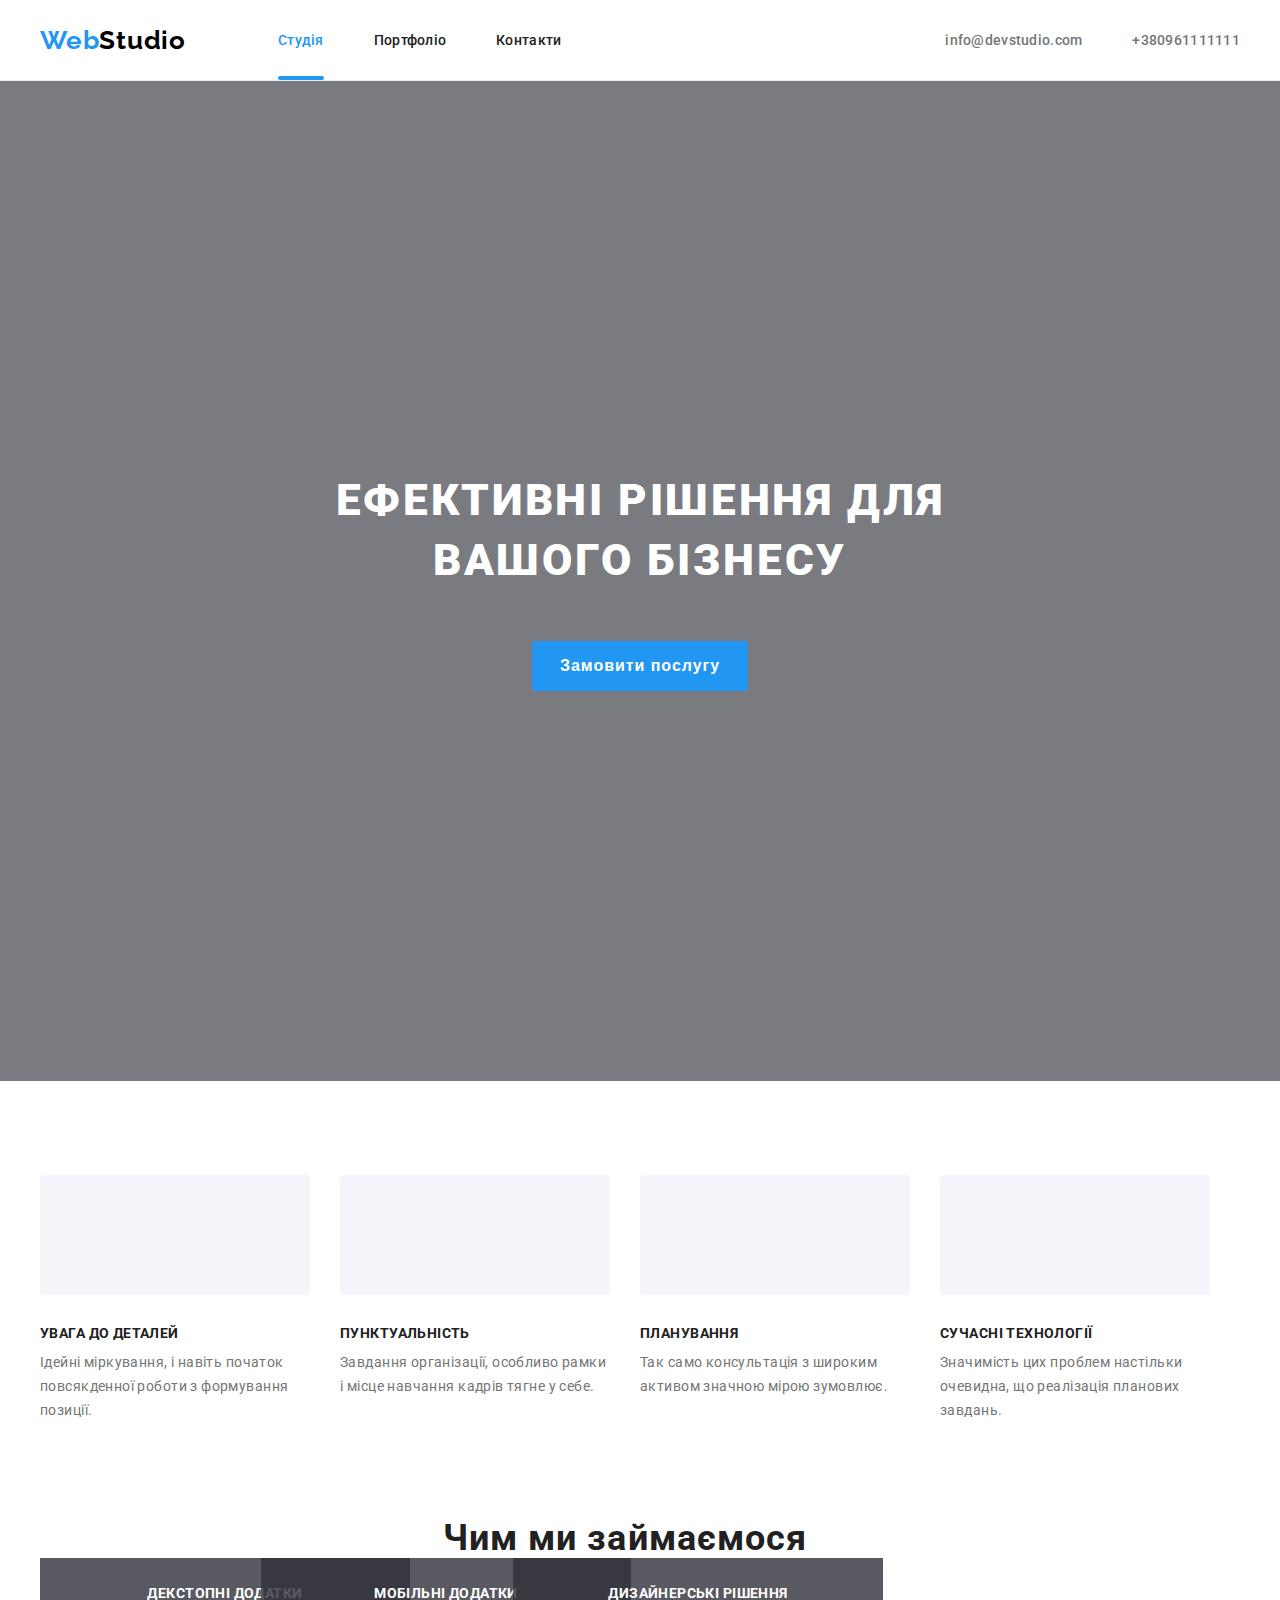
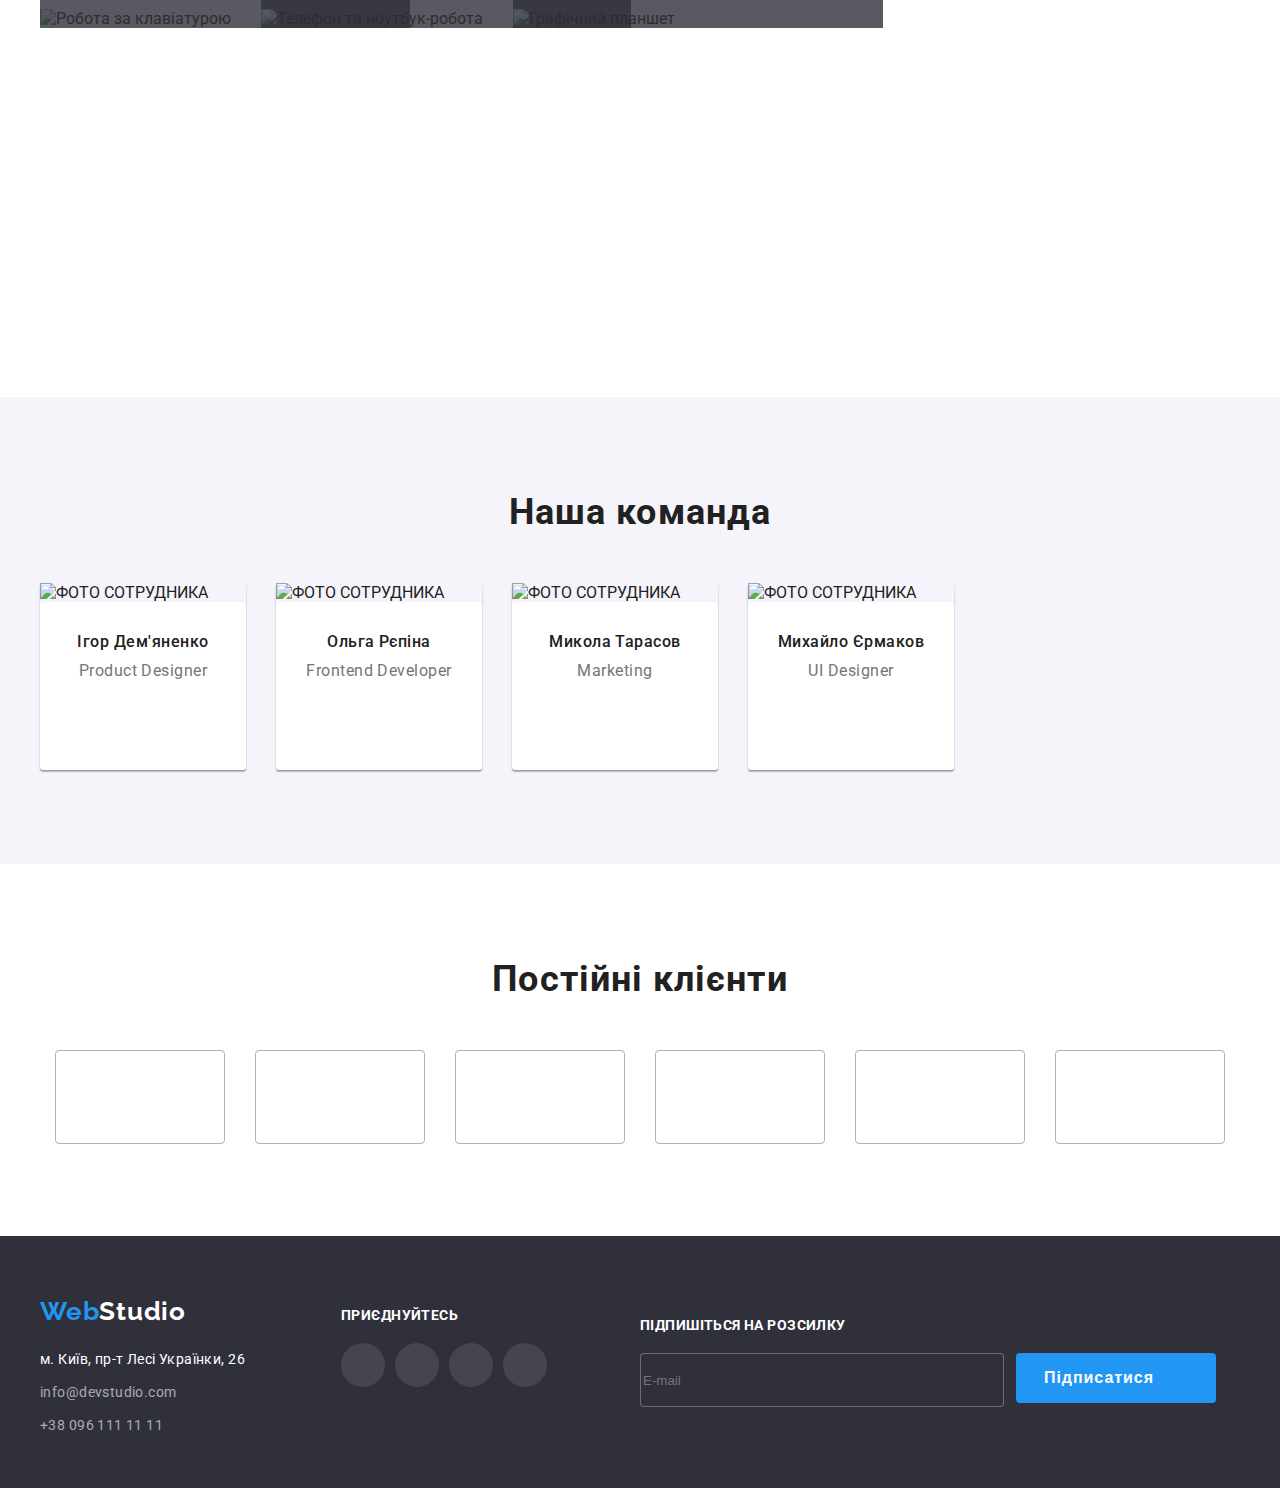
==== index.html @ f46a8be0 "ADAPTATION!" ====
<!DOCTYPE html>
<html lang="UK">
<head>
    <meta charset="UTF-8">
    <meta http-equiv="X-UA-Compatible" content="IE=edge">
    <meta name="viewport" content="width=device-width, initial-scale=1.0">
    <title>Webstudio</title>
    <link rel="stylesheet" href="./css/styles.css">
    <link rel="preconnect" href="https://fonts.googleapis.com">
    <link rel="preconnect" href="https://fonts.gstatic.com" crossorigin>
    <link href="https://fonts.googleapis.com/css2?family=Raleway:wght@700&family=Roboto:wght@400;500;700;900&display=swap" rel="stylesheet">
<link rel="preconnect" href="https://fonts.gstatic.com" crossorigin>
<link href="https://fonts.googleapis.com/css2?family=Raleway:wght@700&display=swap" rel="stylesheet">
<link rel="stylesheet" href="https://cdnjs.cloudflare.com/ajax/libs/modern-normalize/1.1.0/modern-normalize.min.css" integrity="sha512-wpPYUAdjBVSE4KJnH1VR1HeZfpl1ub8YT/NKx4PuQ5NmX2tKuGu6U/JRp5y+Y8XG2tV+wKQpNHVUX03MfMFn9Q==" crossorigin="anonymous" referrerpolicy="no-referrer" />
</head>
<body>
    <header class="header">
        <div class="container header-cont-center">
        <a href="" class="logo-webstudio"><span>Web</span>Studio</a>
        <nav class="nav">
        <ul class="navig">
            <li><a class="head-li links-hf current" href="./index.html">Студія</a></li>
            <li><a class="head-li links-hf" href="./portfolio.html">Портфоліо</a></li>
            <li><a class="head-li links-hf" href="#contacts">Контакти</a></li>
        </ul>
    </nav>
    <ul class="links">
<li class="link-child-mail"><a class="mail links-hf" href="mailto:info@devstudio.com"><svg class="svg-img-header-1" width="16" height="12">
    <use href="./images/icons.svg#icon-envelope-hover-1"></use>
</svg>
info@devstudio.com</a></li>
<li class="link-child-tel"><a class="tel links-hf" href="tel:+380961111111"> 
    <svg width="10" height="16" class="svg-img-header" >
        <use href="./images/icons.svg#icon-smartphone-1"></use>
    </svg>

    +380961111111</a></li>
</ul>
</div>
    </header>
<section class="main-button">
    <div data-modal class="backdrop is-hidden">
        <form action="#" class="modal-form">
          <button data-modal-close type="button" class="close-btn-icon">
                <svg class="cross-btn" class="person-icon" width="18px" height="18px"> 
                    <use href="./images/icons.svg#icon-close-black"></use>
                </svg>  
            </button>
            <h3>Залиште свої дані, ми вам передзвонимо</h3>
            <p>Ім'я</p>
            <div class="cont-form-label">
            <label for="people-name">
                <input class="label-input" name="people-name" type="text">
                <svg width="18px" height="18px" class="icon-form">
                    <use href="./images/icons.svg#icon-person-black-18dp"></use>
                </svg>
                </label></div>
            <p>Телефон</p>
            <div class="cont-form-label">
            <label for="number">
                <input class="label-input" maxlength="13" name="number" type="tel">
                <svg class="icon-form" width="18px" height="18px">
                <use href="./images/icons.svg#icon-phone-black-18dp"></use>
            </svg>

        </label>
    </div>
            <p>Пошта</p>
            <div class="cont-form-label">
            <label for="gmail">
                <input class="label-input" name="gmail" type="email">
            <svg width="18px" height="18px" class="icon-form">
                <use href="./images/icons.svg#icon-email-black-18dp"></use>
            </svg>
            </label>
        </div>
            <p>Коментар</p>
            <textarea name="comment" id="comments" cols="30"
            class="comments-area" placeholder="Введіть текст" rows="10"></textarea>
            <div class="accept-list">
                <input class="yes-value hidden-type" type="checkbox" name="accept" id="yes-acc" value="yeas" required>
                <label class="label-custom" for="yes-acc"><svg width="11px" height="8px" class="galka">
                    <use href="./images/icons.svg#icon-Vector-galka"></use>
                </svg></label>
                <p>Погоджуюся з розсилкою та приймаю <a class="link-accept" href="#">Умови договору</a></p>
            </div>
            <button class="form-button-accept" type="submit">Відправити</button>
        </form>
    </div> 
    <div class="container main-cont-button">
<h1>Ефективні рішення для<br>вашого бізнесу</h1>
<button type="button" data-modal-open>Замовити послугу</button>
</div>
</section>
<section class="cont-about">
    <div class="container">
        <ul class="soft">
   <li class="about-soft-li">
    <div class="back-for-svg">
    <svg width="70" height="70">
        <use href="./images/icons.svg#icon-antenna-1-1"></use>
    </svg>
</div>
    <h3>Увага до деталей</h3>
        <p>Ідейні міркування, і навіть початок повсякденної роботи з формування позиції.</p></li>
    <li class="about-soft-li">
        <div class="back-for-svg">
            <svg width="70" height="70">
                <use href="./images/icons.svg#icon-clock-1-1"></use>
            </svg>
        </div><h3>Пунктуальність</h3>
        <p>Завдання організації, особливо рамки і місце навчання кадрів тягне у себе.</p></li>
        <li class="about-soft-li">
            <div class="back-for-svg">
                <svg width="70" height="70">
                    <use href="./images/icons.svg#icon-diagram-1-1"></use>
                </svg>
            </div><h3>Планування</h3>
        <p>Так само консультація з широким активом значною мірою зумовлює.</p></li>
        <li class="about-soft-li">
            <div class="back-for-svg">
                <svg width="70" height="70">
                    <use href="./images/icons.svg#icon-astronaut-1-1"></use>
                </svg>
            </div><h3>Сучасні технології</h3>
        <p>Значимість цих проблем настільки очевидна, що реалізація планових завдань.</p></li>
    </ul>
</div>
</section>
<section class="non-top-padding">
    <div class="container">
<div class="we-doing">
    <h2>Чим ми займаємося</h2>
    <ul class="imgtechno">
       <li class="techno-li"><img class="box-img"src="./images/box1.jpg" alt="Робота за клавіатурою"><div class="footer-img-line"><p>Декстопні додатки</p></div></li> 
       <li class="techno-li"><img class="box-img"src="./images/box2.jpg" alt="Телефон та ноутбук-робота"><div class="footer-img-line"><p>Мобільні додатки</p></div></li> 
       <li class="techno-li"><img class="box-img"src="./images/box3.jpg" alt="Графічний планшет"><div class="footer-img-line"><p>Дизайнерські рішення</p></div></li>
    </ul>
    </div>
</div>
</section>

<section class="comand">
    <div class="container">
    <h2 class="all-team">Наша команда</h2>
    <ul class="photo-comand">
       <li class="comand-li"><img class="cardt"src="./images/teamcard1.jpg" alt="ФОТО СОТРУДНИКА">
    <div class="harakter"><h3>Ігор Дем'яненко</h3>
    <p>Product Designer</p>
    <ul class="links-on-social">
        <li class="contacts-soc-item"><a href="" class="barbers-soc-link">
            <svg class="icon-svg-social" width="20" height="20">
                <use href="./images/icons.svg#icon-instagram-2-1"></use>
            </svg>
        </a></li>
        <li class="contacts-soc-item"><a href="" class="barbers-soc-link">
            <svg class="icon-svg-social" width="20" height="20"> 
                <use href="./images/icons.svg#icon-twitter-1-1"></use>
            </svg>
        </a></li>
        <li class="contacts-soc-item"><a class="barbers-soc-link" href="">
            <svg class="icon-svg-social" width="20" height="20">
                <use href="./images/icons.svg#icon-facebook-1-1"></use>
            </svg>
        </a></li>
        <li class="contacts-soc-item"><a href="" class="barbers-soc-link">
            <svg class="icon-svg-social" width="20" height="20">
                <use href="./images/icons.svg#icon-linkedin-1-1"></use>
            </svg>
        </a></li>
    
    </ul></div>

    </li> 
       <li class="comand-li"><img class="cardt"src="./images/teamcard2.jpg" alt="ФОТО СОТРУДНИКА">
        <div class="harakter"><h3>Ольга Рєпіна</h3>
<p>Frontend Developer</p>
<ul class="links-on-social">
    <li class="contacts-soc-item"><a href="" class="barbers-soc-link">
        <svg class="icon-svg-social" width="20" height="20">
            <use href="./images/icons.svg#icon-instagram-2-1"></use>
        </svg>
    </a></li>
    <li class="contacts-soc-item"><a href="" class="barbers-soc-link">
        <svg class="icon-svg-social" width="20" height="20"> 
            <use href="./images/icons.svg#icon-twitter-1-1"></use>
        </svg>
    </a></li>
    <li class="contacts-soc-item"><a class="barbers-soc-link" href="">
        <svg class="icon-svg-social" width="20" height="20">
            <use href="./images/icons.svg#icon-facebook-1-1"></use>
        </svg>
    </a></li>
    <li class="contacts-soc-item"><a href="" class="barbers-soc-link">
        <svg class="icon-svg-social" width="20" height="20">
            <use href="./images/icons.svg#icon-linkedin-1-1"></use>
        </svg>
    </a></li>

</ul></div>
</li>
       <li class="comand-li"><img class="cardt"src="./images/teamcard3.jpg" alt="ФОТО СОТРУДНИКА">
        <div class="harakter"><h3>Микола Тарасов</h3>
<p>Marketing</p>
<ul class="links-on-social">
    <li class="contacts-soc-item"><a href="" class="barbers-soc-link">
        <svg class="icon-svg-social" width="20" height="20">
            <use href="./images/icons.svg#icon-instagram-2-1"></use>
        </svg>
    </a></li>
    <li class="contacts-soc-item"><a href="" class="barbers-soc-link">
        <svg class="icon-svg-social" width="20" height="20"> 
            <use href="./images/icons.svg#icon-twitter-1-1"></use>
        </svg>
    </a></li>
    <li class="contacts-soc-item"><a class="barbers-soc-link" href="">
        <svg class="icon-svg-social" width="20" height="20">
            <use href="./images/icons.svg#icon-facebook-1-1"></use>
        </svg>
    </a></li>
    <li class="contacts-soc-item"><a href="" class="barbers-soc-link">
        <svg class="icon-svg-social" width="20" height="20">
            <use href="./images/icons.svg#icon-linkedin-1-1"></use>
        </svg>
    </a></li>

</ul></div>
</li> 
       <li class="comand-li"><img class="cardt"src="./images/teamcard4.jpg" alt="ФОТО СОТРУДНИКА">
        <div class="harakter"><h3>Михайло Єрмаков</h3>
<p>UI Designer</p>
<ul class="links-on-social">
    <li class="contacts-soc-item"><a href="" class="barbers-soc-link">
        <svg class="icon-svg-social" width="20" height="20">
            <use href="./images/icons.svg#icon-instagram-2-1"></use>
        </svg>
    </a></li>
    <li class="contacts-soc-item"><a href="" class="barbers-soc-link">
        <svg class="icon-svg-social" width="20" height="20"> 
            <use href="./images/icons.svg#icon-twitter-1-1"></use>
        </svg>
    </a></li>
    <li class="contacts-soc-item"><a class="barbers-soc-link" href="">
        <svg class="icon-svg-social" width="20" height="20">
            <use href="./images/icons.svg#icon-facebook-1-1"></use>
        </svg>
    </a></li>
    <li class="contacts-soc-item"><a href="" class="barbers-soc-link">
        <svg class="icon-svg-social" width="20" height="20">
            <use href="./images/icons.svg#icon-linkedin-1-1"></use>
        </svg>
    </a></li>

</ul></div>
</li>
    </ul>
</div>
</section>
<section class="regular-customers">
<div class="container regular-cont-costumers">
    <h2>Постійні клієнти</h2>
<ul class="list-svg-costumers">
<li class="li-svg-costumers">
    <a href="" class="link-svg-regular-costumers">
    <svg class="svg-regular-costumers" width="106" height="60">
    <use href="./images/icons.svg#icon-Logo-7-1"></use>
</svg>
</a>
</li>
<li class="li-svg-costumers"><a href="" class="link-svg-regular-costumers">
    <svg class="svg-regular-costumers" width="106" height="60">
    <use href="./images/icons.svg#icon-Logo-8-1"></use>
</svg></a>
</li>
<li class="li-svg-costumers"><a href="" class="link-svg-regular-costumers">
    <svg class="svg-regular-costumers" width="106" height="60">
    <use href="./images/icons.svg#icon-Logo-9-1"></use>
</svg></a>
</li>
<li class="li-svg-costumers"><a href="" class="link-svg-regular-costumers">
    <svg class="svg-regular-costumers" width="106" height="60">
    <use href="./images/icons.svg#icon-Logo-10-1"></use>
</svg></a>
</li>
<li class="li-svg-costumers"><a href="" class="link-svg-regular-costumers">
    <svg class="svg-regular-costumers" width="106" height="60">
    <use href="./images/icons.svg#icon-Logo-11-1"></use>
</svg></a>
</li>
<li class="li-svg-costumers"><a href="" class="link-svg-regular-costumers">
    <svg class="svg-regular-costumers" width="106" height="60">
    <use href="./images/icons.svg#icon-Logo-12-1"></use>
</svg></a>
</li>
</ul>
</div>
</section>
<footer class="footer" id="contacts">
    <div class="container wrap-footer">
        <div class="logo-address">
    <a href="" class="logo-webstudio-2"><span>Web</span>Studio</a>
    <address class="address">
        <ul class="list-address">
<li class="infor"><a class="street map-ua links-hf" href="https://goo.gl/maps/Sa98YP2Fbu2cbSot6">м. Київ, пр-т Лесі Українки, 26</a></li>
<li class="infor"><a class="street links-hf" href="mailto:someone@yoursite.com">info@devstudio.com</a></li>
<li class="infor"><a class="street links-hf" href="tel:+380961111111">+38 096 111 11 11</a></li>
</ul>
</address>
</div>
<div class="footer-svg-social">
    <p>Приєднуйтесь</p>
    <ul class="cont-footer-svg">
        <li class="contacts-soc-item-footer"><a href="" class="barbers-soc-link-footer"><svg class="svg-footer-link" width="20" height="20">
        <use href="./images/icons.svg#icon-instagram-2-1"></use>
    </svg>
    </a>
    </li>
    <li class="contacts-soc-item-footer"><a href="" class="barbers-soc-link-footer"><svg class="svg-footer-link" width="20" height="20">
        <use href="./images/icons.svg#icon-twitter-1-1"></use>
    </svg>
    </a>
    </li>
    <li class="contacts-soc-item-footer"><a href="" class="barbers-soc-link-footer"><svg class="svg-footer-link" width="20" height="20">
        <use href="./images/icons.svg#icon-facebook-1-1"></use>
    </svg>
    </a>
    </li>
    <li class="contacts-soc-item-footer"><a href="" class="barbers-soc-link-footer"><svg class="svg-footer-link" width="20" height="20">
        <use href="./images/icons.svg#icon-linkedin-1-1"></use>
    </svg>
    </a>
    </li>
    </ul>
    </div>
    <div class="wrap-form">
        <p>Підпишіться на розсилку</p>
    <form action="" class="footer-form">
        <label for="gmail.com">
            <input class="label-footer" type="email" id="gmail.com" placeholder="E-mail"> 
        </label>
        <button>Підписатися <svg class="icon-telegramma" width="24px" height="24px">
            <use href="./images/icons.svg#icon-icon-send"></use>
        </svg></button>
    </form>
</div>
</div>
</footer>
<script src="./JS/modal.js"></script>
</body>
</html>
---- css/styles.css ----
body {
    background-color: #FFFFFF;
    margin:0;
    padding:0;
    font-family: 'Roboto';
    color: #212121;
    width: 100%;
}
h1 {
    margin: 0;
}
h2 {
        margin: 0;
    }
h3 {
    margin: 0;
}
h4 {
    margin: 0;
}
h5 {
    margin: 0;
}
p {
    margin: 0;
}
li {
    margin: 0;
}
a {
    text-decoration: none;
}
.head-li {
    color: #212121;
}
.links-hf {
    padding: 32px 0;
    position: relative;
    transition-property: color;
    transition-duration: 250ms;
    transition-timing-function: cubic-bezier(0.4, 0, 0.2, 1);
}
.links-hf:hover {
    color: #2196F3;
}
.links-hf:focus {
    color: #2196F3;
}
.current {
    color: #2196F3;
}
.current::after {
    content: '';
    display: block;
    width: 100%;
    height: 4px;
    background: #2196F3;
    border-radius: 2px;
    position: absolute;
    left: 0;
    bottom: 0;
}
.links-hf:active {
    color: #2196F3;
}
.container {
    width: 1200px;
    margin:0 auto;
    padding: 0 15px;
}
.wrap-footer {
    align-items: baseline;
    display: flex;
}
.header-cont-center{
align-items: center;
    display: flex;
}
section {
    padding-top: 94px;
    padding-bottom: 94px;
}
.header {
    background-color: #FFFFFF;
    display:flex;
    width: 100%;
    height: 80px;
    align-items: center;
    justify-content: space-between;
    font-style: normal;
    font-weight: 500;
    font-size: 14px;
    line-height: 16px;
    letter-spacing: 0.02em;
    border-bottom: solid 1px #ECECEC;
}
.header img {
object-fit: contain;
margin-left: 215px;
}
ul{
list-style-type: none;
margin: 0;
padding: 0;
}
.links {
    display: flex;
    align-items: center;
    justify-content:center;
    margin-left: auto;
    padding: 0;
}
.nav {
    width: 281px;
    margin-left: 93px;
    padding: 0;
}
.navig {
    display: flex;
    gap: 50px;
    color: #212121;
}
.mail {
    align-items: center;
    padding: 15px 0;
    display: flex;
    color: #757575;
    transition:color 250ms cubic-bezier(0.4, 0, 0.2, 1);
}
.link-child-tel {
    margin-left: 30px;
}
.tel {
    padding: 15px 0;
    display: flex;
    color: #757575;
    transition:color 250ms cubic-bezier(0.4, 0, 0.2, 1);
}
.main-button {
    display: flex;
    height: 600px;
    justify-content: center;
    align-items: center;
    background-color: rgba(47, 48, 58, 0.4);
    background-image: linear-gradient(rgba(47, 48, 58, 0.4), rgba(47, 48, 58, 0.4)),url("../images/Шапка.jpg");
    background-repeat: no-repeat;
    background-size: cover;
    flex-direction: column;
    max-width: 1600px;
    padding: 200px 0;
    margin-left: auto;
    margin-right: auto;
}
.main-cont-button button {
    border-radius: 4px;
    background-color:#2196F3;
    width: 216px;
    height: 50px;
    border: 0;
    margin: 0 auto;
    font-style: normal;
    font-weight: 700;
    font-size: 16px;
    line-height: 188%;
    display: flex;
    color: #FFFFFF;
    align-items: center;
    justify-content: center;
    cursor: pointer;
    letter-spacing: 0.06em
}
.main-cont-button h1 {
    font-family: 'Roboto';
font-style: normal;
font-weight: 900;
font-size: 44px;
line-height: 136%;
text-align: center;
letter-spacing: 0.06em;
text-transform: uppercase;
color: #FFFFFF;
margin-top: 0;
margin-bottom: 50px;
}
.cont-about {
display: flex;
align-items: center;
flex-direction: column;
width: 100%;
}
.about {
    display: flex;
    justify-content: space-between;
    width: 1170px;
    height: 93px;
    margin-top: 102px;
}
.soft {
    gap: 30px;
    display:flex;
    padding: 0;
}
.soft li{
width: 270px;
}
.about-soft-li h3{
    padding: 0;
font-style: normal;
font-weight: 700;
font-size: 14px;
line-height: 16px;
letter-spacing: 0.03em;
text-transform: uppercase;
margin-bottom: 10px;
margin-top: 0;
color: #212121;

}
.soft p {
    margin: 0;
font-style: normal;
font-size: 14px;
line-height: 171%;
letter-spacing: 0.03em;
color: #757575;
}
.we-doing {
    display: flex;
    align-items: center;
    width: 1170px;
    height: 386px;
    flex-direction: column;
    margin:0;
}
.we-doing h2 {
    font-style: normal;
    font-weight: 700;
    font-size: 36px;
    line-height: 117%;
    text-align: center;
    letter-spacing: 0.03em;
    color: #212121;
    margin: 0;
    margin-bottom:50px;
}
.imgtechno {
    display: flex;
    width: inherit;
    padding-left: 0;
    margin: 0;
    gap: 30px;
}
.comand {
background: #F5F4FA;
}
.photo-comand h3{
font-style: normal;
font-weight: 500;
font-size: 16px;
line-height: 119%;
text-align: center;
letter-spacing: 0.03em;
color: #212121;
}
.photo-comand p{
font-style: normal;
font-size: 16px;
line-height: 119%;
text-align: center;
letter-spacing: 0.03em;
color: #757575;
}
.photo-comand {
    display: flex;
    margin: 0;
    padding-left: 0;
    gap: 30px;
}
.footer {
background-color:#2F303A;
padding: 60px 0;
}
.logo-footer {
object-fit: contain;
}
.address {
    font-style: normal;
    font-weight: 400;
    font-size: 14px;
    line-height: 171%;
    letter-spacing: 0.03em;
    color: #FFFFFF;
    display: flex;
    flex-direction: column;
    width: 231px;
    height: 81px;
    padding-left: 0;
}
.list-address {
    padding-left: 0;
}
.street{
    font-style: normal;
    font-weight: 400;
    font-size: 14px;
    line-height: 171%;
    letter-spacing: 0.03em;
    color: rgba(255, 255, 255, 0.6);
}
.map-ua {
    font-weight: 400;
    font-size: 14px;
    line-height: 24px;
    letter-spacing: 0.03em;
    color: #FFFFFF;
}
.cardt{
    display: block;
    max-width: 100%;
    height: auto;
}
.logotip {
    width: 145px;
    height: 31px;
    padding-top: 60px;
    padding-left: 215px;
}
.main {
    width: 100%;
    background-color: #FFFFFF;
    margin:auto;
    padding-top: 94px;
    padding-bottom: 94px;
}
.buttons {
width: 575px;
display: flex;
justify-content: space-between;
margin: auto;
padding: 0;
margin-bottom:50px;
}
.sorting-button {
    background-color: #F5F4FA;
    border-radius: 4px;
    border: 0;
    font-family: 'Roboto';
    font-style: normal;
    font-weight: 500;
    font-size: 16px;
    line-height: 162%;
    text-align: center;
    letter-spacing: 0.03em;
    color: #212121;
    padding:6px 22px 6px 22px;
cursor: pointer;
transition:background-color 250ms cubic-bezier(0.4, 0, 0.2, 1),color 250ms cubic-bezier(0.4, 0, 0.2, 1),box-shadow 250ms cubic-bezier(0.4, 0, 0.2, 1);
}
.sorting-button:hover {
    background-color: #2196F3;
    color: #FFFFFF;
    box-shadow: 0px 3px 1px rgba(0, 0, 0, 0.1), 0px 1px 2px rgba(0, 0, 0, 0.08), 0px 2px 2px rgba(0, 0, 0, 0.12);
}
.sorting-button:focus {    
    background-color: #2196F3;
    color: #FFFFFF;
}

.projects {
    gap: 30px;
    display: flex;
    margin: 0;
    flex-wrap: wrap;
    padding: 0;
}
.comand-li {
    border-radius: 3px;
    box-shadow: 0px 1px 3px rgba(0, 0, 0, 0.12), 0px 1px 1px rgba(0, 0, 0, 0.14), 0px 2px 1px rgba(0, 0, 0, 0.2);
}
.projects li>img {
    width:100% ;
    height: auto;
}
.name {
    font-family: 'Roboto';
    font-style: normal;
    font-weight: 700;
    font-size: 18px;
    line-height: 200%;
    letter-spacing: 0.06em;
    color: #212121;
    margin-bottom: 4px;
}
.description {
    font-style: normal;
    font-weight: 400;
    font-size: 16px;
    line-height: 188%;
    letter-spacing: 0.03em;
    color: #757575;
    margin-left:15px;
}
.logo-webstudio {
    font-family: 'Raleway';
font-style: normal;
font-weight: 700;
font-size: 26px;
line-height: 120%;
letter-spacing: 0.03em;
color: #000000;
width: 145px;
height: 31px;

}
.logo-webstudio span{
    color: #2196F3;
}
.logo-webstudio-2 {
    font-family: 'Raleway';
    font-weight: 700;
    font-size: 26px;
    line-height: 120%;
    letter-spacing: 0.03em;
    color: #FFFFFF;
    width: 145px;
    display: block;
    margin-bottom: 20px;
}
.logo-webstudio-2 span{
    color:#2196F3;
}
.harakter {
    padding: 30px 0 30px 0;
    background-color:#FFFFFF;
    border-radius: 4px;
}
.harakter h3 {
    margin-bottom:10px ;
}
.direction-img {
    border-bottom:solid 1px #EEEEEE;
    border-left: solid 1px #EEEEEE;
    border-right: solid 1px #EEEEEE;
    padding: 20px 24px;
}
.direction-img h2 {
    margin: 0;
} .direction-img p {
margin: 0;
}
.infor:not(:last-child) {
    margin-bottom: 9px;
}
.all-team {
    font-style: normal;
font-weight: 700;
font-size: 36px;
line-height: 42px;
text-align: center;
letter-spacing: 0.03em;
color: #212121;
margin-bottom: 50px
}
.box-img {
    width: 100%;
    height: 100%;
}
.non-top-padding {
    padding-top: 0;
}
.svg-img-header-1 {
    fill:#757575 ;
    margin-right: 10px;
    transition: fill 250ms cubic-bezier(0.4, 0, 0.2, 1);
}
.svg-img-header {
    fill: #757575;
    margin-right: 10px;
    transition: fill 250ms cubic-bezier(0.4, 0, 0.2, 1);
}
.tel:hover .svg-img-header {
    fill: #2196F3;
}
.mail:hover .svg-img-header-1{
    fill: #2196F3;
}
.links-on-social {
justify-content: center;
    display: flex;
    gap: 10px;
margin-top: 16px;
}
.barbers-soc-link:hover {
    background-color: #2196F3
}
.barbers-soc-link:focus {
    background-color: #2196F3
}
.barbers-soc-link {
    width: 100%;
    height: 100%;
    background-color: #FFFFFF;
    border-radius: 50%;
    display: flex;
    align-items: center;
    justify-content: center;
    transition: background-color 250ms cubic-bezier(0.4, 0, 0.2, 1);
}
.contacts-soc-item {
    width: 44px;
    height: 44px;
}
.icon-svg-social {
    fill: #AFB1B8;
    transition: fill 250ms cubic-bezier(0.4, 0, 0.2, 1);
}
.barbers-soc-link:hover .icon-svg-social{
    fill: #FFFFFF;
}
.barbers-soc-link:focus .icon-svg-social{
    fill: #FFFFFF;
}
.cont-img-direct {
    transition:box-shadow 250ms cubic-bezier(0.4, 0, 0.2, 1) ;
}
.box-shadow-hf:focus .cont-img-direct{
    box-shadow: 0px 1px 1px rgba(0, 0, 0, 0.12), 0px 4px 4px rgba(0, 0, 0, 0.06), 1px 4px 6px rgba(0, 0, 0, 0.16);
}
.box-shadow-hf:hover .cont-img-direct{
    box-shadow: 0px 1px 1px rgba(0, 0, 0, 0.12), 0px 4px 4px rgba(0, 0, 0, 0.06), 1px 4px 6px rgba(0, 0, 0, 0.16);
}

.back-for-svg {
    margin-bottom:30px;
    background-color: #F5F4FA;
    display: flex;
    justify-content: center;
    align-items: center;
    width: 270px;
    height: 120px;
    border-radius: 4px;
}

.list-svg-costumers {
    width: 1170px;
    height: 92px;
    gap: 30px;
    margin: 0 auto;
    display: flex;
    align-items: center;
    padding: 0;
    margin-top: 50px;
}
.list-svg-costumers li {
    width: 170px;
    height: 92px;
}
.regular-cont-costumers h2 {
    font-family: 'Roboto';
    font-style: normal;
    font-weight: 700;
    font-size: 36px;
    line-height: 42px;
    text-align: center;
    letter-spacing: 0.03em;
    color: #212121;
}
.svg-regular-costumers {
fill: #AFB1B8;
transition: fill 250ms cubic-bezier(0.4, 0, 0.2, 1);
}
.link-svg-regular-costumers {
    border: 1px #AFB1B8 solid;
border-radius: 4px;
display: flex;
align-items: center;
justify-content: center;
height: 92px;
transition: border-color 250ms cubic-bezier(0.4, 0, 0.2, 1);
}
.link-svg-regular-costumers:hover .svg-regular-costumers {
    fill: #2196F3;
}
.link-svg-regular-costumers:hover {
    border-color: #2196F3;
}
.link-svg-regular-costumers:focus .svg-regular-costumers {
    fill: #2196F3;
}
.link-svg-regular-costumers:focus {
    border-color: #2196F3;
}
.cont-footer-svg {
    display: flex;
    flex-direction: row;
    width: 206px;
    height: 44px;
    gap: 10px;
    padding: 0;
}
.barbers-soc-link-footer {
    width: 100%;
    height: 100%;
    background: rgba(255, 255, 255, 0.1);
    border-radius: 50%;
    display: flex;
    align-items: center;
    justify-content: center;
    transition: background-color 250ms cubic-bezier(0.4, 0, 0.2, 1);
}
.contacts-soc-item-footer {
    width: 44px;
    height: 44px;
}
.svg-footer-link {
    fill: #FFFFFF;
}
.barbers-soc-link-footer:hover {
    background-color: #2196F3;
}
.barbers-soc-link-footer:focus {
    background-color: #2196F3;
}
.footer-svg-social p{
    font-family: 'Roboto';
    font-style: normal;
    font-weight: 700;
    font-size: 14px;
    line-height: 16px;
    letter-spacing: 0.03em;
    text-transform: uppercase;
    color: #FFFFFF;
    margin-bottom: 20px;
}
.footer-svg-social {
    margin-left: 70px;
}
.blue-swipe {
    overflow: hidden;
    position: relative;
}
.blue-box {
    background-color: rgba(33, 150, 243, 0.9);
text-align: left;
    position: absolute;
    width: 100%;
    height: 100%;
    z-index: 3;
    top: 298px;
    transition: top 250ms cubic-bezier(0.4, 0, 0.2, 1);
}
.blue-box p {
font-family: 'Roboto';
font-style: regular;
font-size: 18px;
line-height: 133%;
letter-spacing: 3%;
color: #FFFFFF;
padding: 63px 24px 63px 24px;
}
.box-shadow-hf:hover .blue-box {
    top: 0;
}
.techno-li {
    position: relative;
}
.footer-img-line {
    position: absolute;
    bottom: 0;
    width: 370px;
    height: 70px;
    background-color:rgba(47, 48, 58, 0.8);
    display: flex;
    align-items: center;
    justify-content: center;
}
.footer-img-line p{
    font-style: normal;
    font-weight: 700;
    font-size: 14px;
    line-height: 16px;
    text-align: center;
    letter-spacing: 0.03em;
    text-transform: uppercase;
    color: #FFFFFF;
}
.backdrop {
    position: fixed;
    opacity: 1;
    left: 0;
    top: 0;
    z-index: 100;
    width: 100%;
    height: 100%;
    background: rgba(0, 0, 0, 0.2);
    transition: opacity 250ms cubic-bezier(0.4, 0, 0.2, 1);
}
.modal-form {
    position: absolute;
    top: 50%;
    left: 50%;
    transform: translate(-50%, -50%);
    width: 528px;
    height: 581px;
    display: flex;
    flex-direction: column;
    padding: 40px;
    background-color:#FFFFFF;
    box-shadow: 0px 1px 3px rgba(0, 0, 0, 0.12), 0px 1px 1px rgba(0, 0, 0, 0.14),
    0px 2px 1px rgba(0, 0, 0, 0.2);
    border-radius: 4px;
    align-items: flex-start;
  }
.is-hidden {
    opacity: 0;
    pointer-events: none;
}
.close-btn-icon {
    position: absolute;
  top: 10px;
  right: 10px;
  width: 32px;
  height: 32px;
  display: flex;
  align-items: center;
  justify-content: center;
  border-radius: 50%;
  background-color: var(--secondary-color);
  border: 1px solid rgba(0, 0, 0, 0.1);
  cursor: pointer;
  transition:border 250ms cubic-bezier(0.4, 0, 0.2, 1);
}
.modal-form p {
    font-style: normal;
    font-weight: 400;
    font-size: 12px;
    line-height: 14px;
    letter-spacing: 0.01em;
    color: #757575;
    margin-bottom: 4px;
}
.modal-form h3 {
    font-style: normal;
    font-weight: 700;
    font-size: 20px;
    line-height: 23px;
    text-align: center;
    letter-spacing: 0.03em;
    color: #212121;
    margin: 0 auto;
    margin-bottom: 12px;
}
.close-btn-icon:hover .cross-btn {
    fill: #2196F3;
}
.close-btn-icon:focus .cross-btn {
fill: #2196F3;
}
.cross-btn {
    transition:fill 250ms cubic-bezier(0.4, 0, 0.2, 1);
}
.label-input {
    border-radius: 4px;
    border:1px solid rgba(33, 33, 33, 0.2);
    margin-bottom: 0;
    padding: 0;
    padding-left: 42px;
    width:448px;
    height: 40px;
    transition: border 250ms cubic-bezier(0.4, 0, 0.2, 1);
}
.icon-form {
    position: absolute;
    left: 12px;
    top: 11px;
    fill: #212121;
}
.comments-area {
    width: 448px;
    height: 120px;
    border: 1px solid rgba(33, 33, 33, 0.2);
    border-radius: 4px;
}
.comments-area:focus {
    outline: 0;
    outline-offset: 0;
    border-color: #2196F3;
}
:focus::-webkit-input-placeholder{
    opacity: 0;
    transition: opacity 250ms cubic-bezier(0.4, 0, 0.2, 1);
}
.cont-form-label {
    position: relative;
    margin-bottom: 10px;
}
.label-input:focus{
    border-color: #2196F3;
    outline: 0;
    outline-offset: 0;
}
.label-input:focus+.icon-form {
    fill: #2196F3;
}
.accept-list {
    display: flex;
    align-items: center;
    margin-left: 13px;
    margin-top: 20px;
}
.link-accept {
    color: #2196F3;
   text-decoration: underline;
}
.accept-list p {
font-weight: 400;
font-size: 14px;
line-height: 24px;
letter-spacing: 0.03em;
color: #757575;
}
.yes-value {
 width: 16px;
 height: 15px;   
 margin-right: 7px;
}
.form-button-accept {
    background-color:#188CE8 ;
    width: 200px;
    height: 50px;
    text-align: center;
    color: #FFFFFF;
    margin: 0 auto;
    border: 0;
    border-radius: 4px;
    margin-top: 30px;
    cursor: pointer;
}
.form-button-accept:hover {
    box-shadow: 0px 4px 4px rgba(0, 0, 0, 0.15);
}
.hidden-type {
    border: 0;
    height: 1px;
    margin: -1px;
    overflow: hidden;
    padding: 0;
    position: absolute;
    width: 1px;
    word-wrap: normal !important;
    clip: rect(1px,1px,1px,1px);
    clip-path: inset(50%);
}
.label-custom{
    display: flex;
    align-items: center;
    justify-content: center;
    border: 1px solid #212121;
    border-radius: 2px;
    width: 16px;
    height: 16px;
    margin-right: 7px;
}
.galka {
    fill: #FFFFFF;
}
.yes-value:checked +.label-custom{
    background-color: #2196F3;
    border: none;
}
.label-footer {
    width: 358px;
    height: 50px;
    border: 1px solid rgba(255, 255, 255, 0.3);
    border-radius: 4px;
    background-color: #2F303A;
    color: #FFFFFF;
}
.footer-form button{
    display: flex;
    align-items: center;
    justify-content: center;
    background-color: #2196F3;
    width: 200px;
    height: 50px;
    border-radius: 4px;
    font-style: normal;
    font-weight: 700;
    font-size: 16px;
    line-height: 30px;
    display: flex;
    align-items: center;
    text-align: center;
    letter-spacing: 0.06em;
    color: #FFFFFF;
    border: 0;
    margin-left: 12px;
    cursor: pointer;
}
.icon-telegramma {
    fill: #FFFFFF;
    margin-left: 10px;
}
.footer-form {
    display: flex;
}
.wrap-form {
    margin: auto 0;
    margin-left: 93px;
}
.wrap-form p {
    font-style: normal;
    font-weight: 700;
    font-size: 14px;
    line-height: 16px;
    letter-spacing: 0.03em;
    text-transform: uppercase;
    color: #FFFFFF;
    margin-bottom: 20px;
}
.label-footer:focus {
    outline: 0;
    outline-offset: 0;
}
@media screen and (max-width: 480px) {
    .photo-comand {
        flex-wrap: wrap;
    }
    .main-cont-button h1 {
        font-family: 'Roboto';
        font-style: normal;
        font-weight: 900;
        font-size: 26px;
        line-height: 42px;
        /* or 162% */
        text-align: center;
        letter-spacing: 0.06em;
        text-transform: uppercase;
        color: #FFFFFF;
        margin-bottom: 30px;
    }
    .container {
        width: 450px;
    }
    .header {
        width: 100%;
        height: 60px;
    }
    .non-top-padding {
        display: none;
    }
    .main-button {
        background-size: cover;
    }
    .list-svg-costumers {
        flex-wrap: wrap;
        width: 400px;
        height: auto;
        margin: 0 auto;
        margin-right: 0;
    }
    .regular-cont-costumers h2 {
        font-family: 'Roboto';
        font-style: normal;
        font-weight: 700;
        font-size: 36px;
        line-height: 42px;
        text-align: center;
        letter-spacing: 0.03em;
        color: #212121;
        margin-bottom: 30px;
    }
    .wrap-footer {
        flex-direction: column;
        gap: 60px;
        align-items: center;
    }
    .address {
        display: flex;
        align-items: center;
        justify-content: center;
    }
    .logo-address {
        align-items: center;
        display: flex;
        flex-direction: column;
    }
    .logo-webstudio-2 {
        margin: 0;
        margin-bottom: 20px;
    }
    .list-address {
        align-items: center;
        justify-content: center;
    }
    .wrap-form {
        margin: 0;
        flex-direction: column;
        display: flex;
    }
    .wrap-form p {
    text-align: center;
    }
    .footer-form {
        display: flex;
        flex-direction: column;
        align-items: center;
    }
    .footer-form label {
        margin-bottom: 20px;
    }
    .label-footer {
        width: 450px;
    }
    .label-footer::placeholder {
        padding-left: 16px;
    }
    .footer-svg-social {
        margin: 0;
    }
    .footer-svg-social p {
        text-align: center;
    }
    .soft {
        flex-wrap: wrap
    }
    .soft li {
        width: 100%;
    }
    .soft p {
        font-family: 'Roboto';
        font-style: normal;
        font-weight: 400;
        font-size: 14px;
        line-height: 24px;
        letter-spacing: 0.03em;
        color: #757575;
    }
    .about-soft-li h3 {
     text-align: center;
    }

    .back-for-svg {
        width: 100%;
    }
    .comand-li {
        width: 100%;
    }
    .infor {
        text-align: center;
    }
    .nav {
        display: none;
    }
    .links {
        display: none;
    }
    .buttons {
        width: 326px;
        flex-wrap: wrap;
        justify-content: start;
        gap: 8px;
        margin: 0;
        margin-bottom: 40px;
    }
    .projects {
        justify-content: center;
    }
    .projects li {
        width: 100%;
    }
    .cont-img-direct {
        width: 100%;
    }
    .blue-swipe img {
        width: 100%;
    }
    .blue-box {
        top: 340px;
    }
    .modal-form {
        width: 450px;
    }
    .label-input {
        width: 370px;
    }
    .comments-area {
        width: 370px;
        height: 120px;
        margin-bottom: 20px;
    }
    .accept-list {
        margin: 0;
        margin-bottom: 31px;
        align-items: baseline;
        justify-content: center;
    }
    .modal-form h3 {
    line-height: 30px;
    }
    .accept-list p {
        font-family: 'Roboto';
        font-style: normal;
        font-weight: 400;
        font-size: 12px;
        line-height: 14px;
        letter-spacing: 0.03em;
        color: #757575;
    }
    .form-button-accept {
    font-style: normal;
    font-weight: 700;
    font-size: 16px;
    line-height: 30px;
    display: flex;
    align-items: center;
    text-align: center;
    letter-spacing: 0.06em;
    color: #FFFFFF;
    margin: 0 auto;
    align-items: center;
    justify-content: center;
    padding: 10px 52px 10px 52px;
    }
}
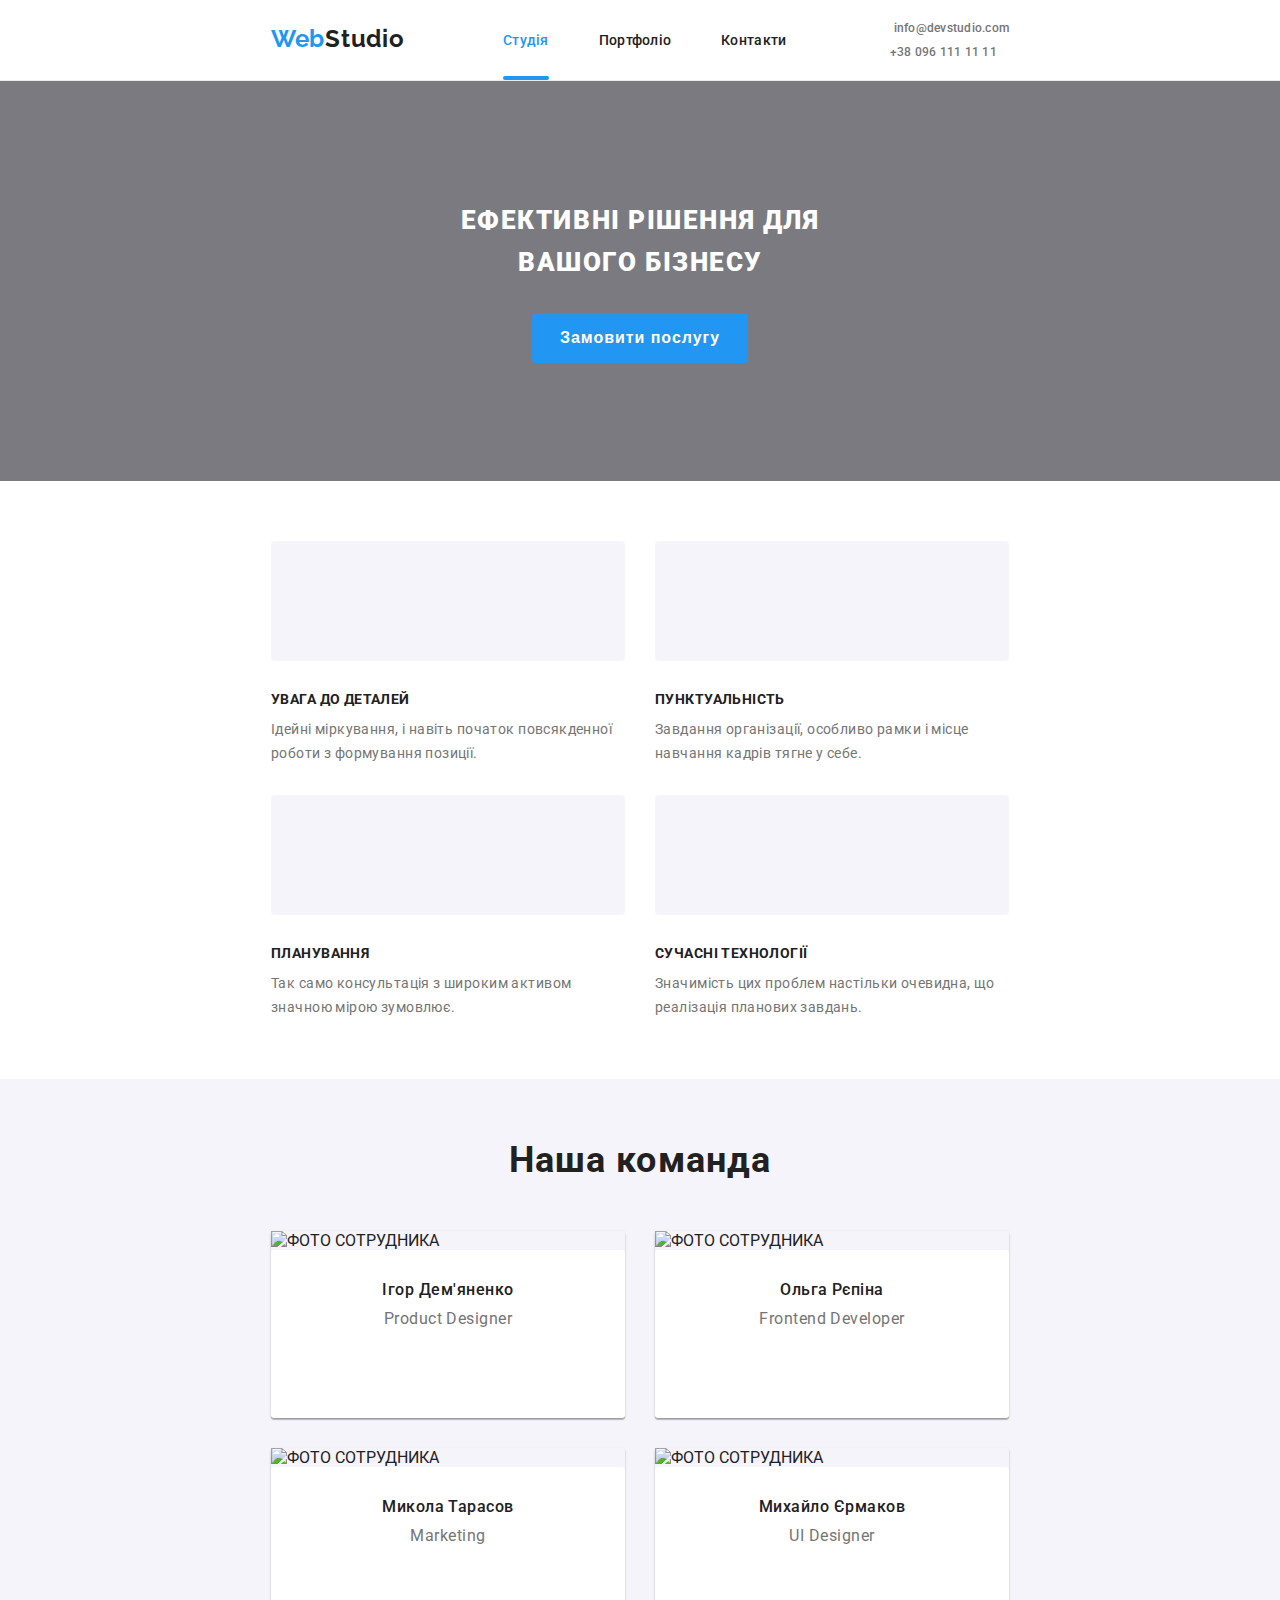
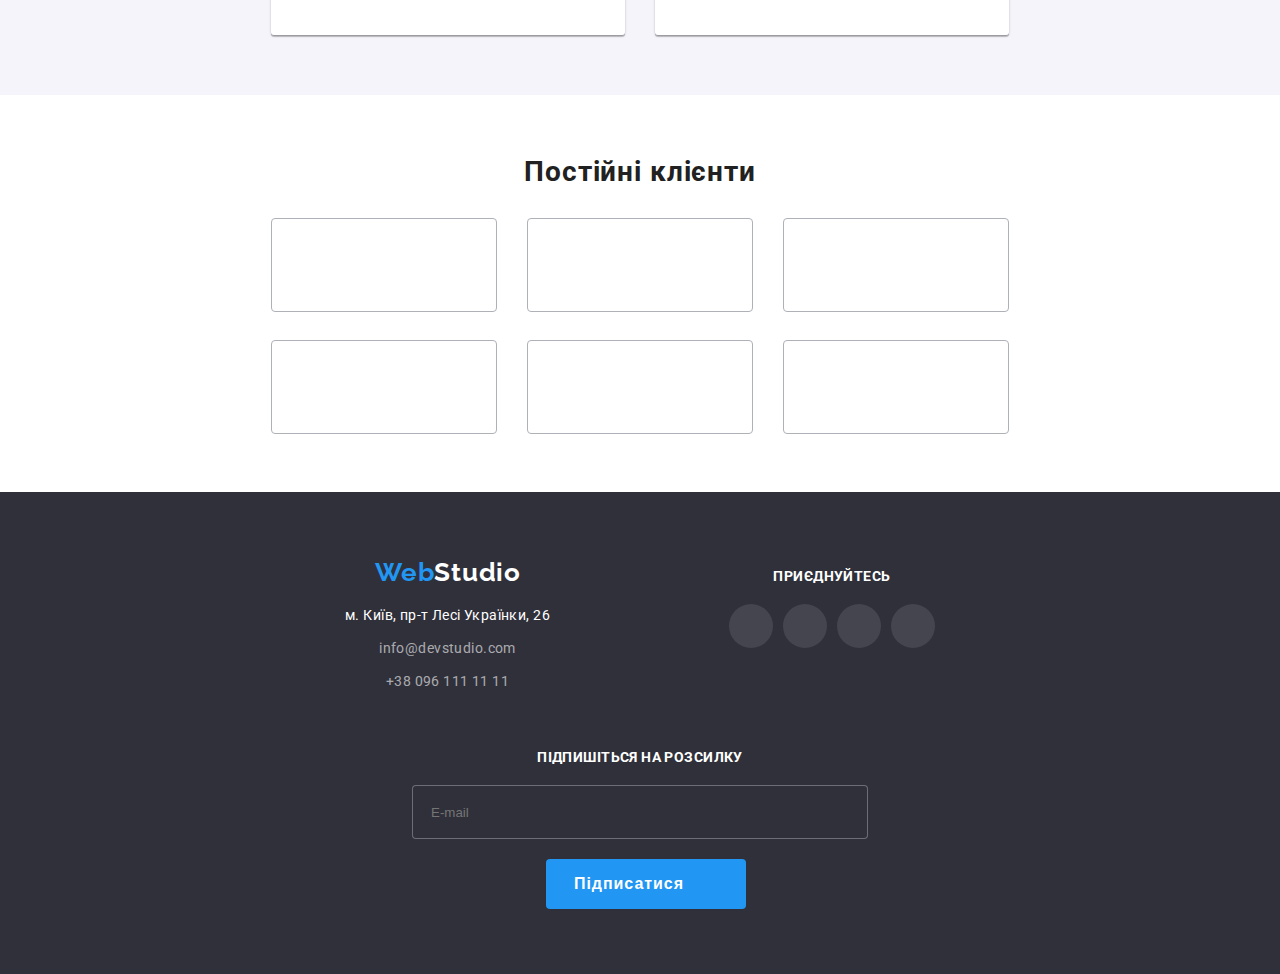
==== commit 85212512: "Adaptation" ====
--- a/index.html
+++ b/index.html
@@ -34,7 +34,7 @@
         <use href="./images/icons.svg#icon-smartphone-1"></use>
     </svg>
 
-    +380961111111</a></li>
+    +38 096 111 11 11</a></li>
 </ul>
 </div>
     </header>
--- a/css/styles.css
+++ b/css/styles.css
@@ -922,9 +922,13 @@
     outline: 0;
     outline-offset: 0;
 }
-@media screen and (max-width: 480px) {
+@media screen and (min-width:480px) and (max-width:767px) {
     .photo-comand {
         flex-wrap: wrap;
+    }
+    section {
+        padding-top: 60px;
+        padding-bottom: 60px;
     }
     .main-cont-button h1 {
         font-family: 'Roboto';
@@ -950,7 +954,11 @@
         display: none;
     }
     .main-button {
+        background-image:linear-gradient(rgba(47, 48, 58, 0.4), rgba(47, 48, 58, 0.4)),url("../images/Headerimg-480px.png") ;
         background-size: cover;
+        background-position: center;
+        height: auto;
+        padding: 118px 0;
     }
     .list-svg-costumers {
         flex-wrap: wrap;
@@ -958,6 +966,10 @@
         height: auto;
         margin: 0 auto;
         margin-right: 0;
+    }
+    .close-btn-icon {
+        width: 30px;
+        height: 30px;
     }
     .regular-cont-costumers h2 {
         font-family: 'Roboto';
@@ -1028,7 +1040,6 @@
         width: 100%;
     }
     .soft p {
-        font-family: 'Roboto';
         font-style: normal;
         font-weight: 400;
         font-size: 14px;
@@ -1122,4 +1133,284 @@
     justify-content: center;
     padding: 10px 52px 10px 52px;
     }
+}
+@media screen and (min-width:768px) and (max-width:1599px) {
+    body {
+        font-family: 'Roboto';
+    }
+    .photo-comand {
+        flex-wrap: wrap;
+    }
+    section {
+        padding-top: 60px;
+        padding-bottom: 60px;
+    }
+    .main-cont-button h1 {
+        font-family: 'Roboto';
+        font-style: normal;
+        font-weight: 900;
+        font-size: 26px;
+        line-height: 42px;
+        /* or 162% */
+        text-align: center;
+        letter-spacing: 0.06em;
+        text-transform: uppercase;
+        color: #FFFFFF;
+        margin-bottom: 30px;
+    }
+    .container {
+        width: 738px;
+        padding: 0;
+    }
+    .header {
+        width: 100%;
+        height: 80px;
+    }
+    .non-top-padding {
+        display: none;
+    }
+    .main-button {
+        background-position: center;
+        padding: 118px 0;
+        height: auto;
+    }
+    .list-svg-costumers li {
+        width: 226px;
+        height: 92px;
+    }
+    .list-svg-costumers {
+        flex-wrap: wrap;
+        width: 100%;
+        height: auto;
+        margin: 0 auto;
+        margin-right: 0;
+    }
+    .close-btn-icon {
+        width: 30px;
+        height: 30px;
+    }
+    .regular-cont-costumers h2 {
+        font-family: 'Roboto';
+        font-style: normal;
+        font-weight: 700;
+        font-size: 28px;
+        line-height: 33px;
+        text-align: center;
+        letter-spacing: 0.03em;
+        color: #212121;
+        margin-bottom: 30px;
+    }
+    .wrap-footer {
+        flex-wrap: wrap;
+        justify-content: space-between;
+    }
+    .address {
+        display: flex;
+        align-items: center;
+        justify-content: center;
+    }
+    .footer {
+        padding: 65px 0;
+    }
+    .logo-address {
+        align-items: center;
+        display: flex;
+        flex-direction: column;
+        margin-left: 61px;
+        margin-bottom: 60px;
+    }
+    .logo-webstudio-2 {
+        margin: 0;
+        margin-bottom: 20px;
+    }
+    .list-address {
+        align-items: center;
+        justify-content: center;
+    }
+    h1,h2,h3,h4,p {
+        font-family: 'Roboto';
+    }
+    .wrap-form {
+        margin: 0 auto;
+        flex-direction: column;
+        display: flex;
+    }
+    .wrap-form p {
+    text-align: center;
+    }
+    .footer-form {
+        display: flex;
+        flex-direction: column;
+        align-items: center;
+    }
+    .footer-form label {
+        margin-bottom: 20px;
+    }
+    .label-footer {
+        width: 450px;
+    }
+    .label-footer::placeholder {
+        padding-left: 16px;
+    }
+    .footer-svg-social {
+        margin-right: 74px;
+        margin-left: 0;
+    }
+    .footer-svg-social p {
+        text-align: center;
+    }
+    .soft {
+        flex-wrap: wrap;
+        gap: 30px;
+    }
+    .soft li {
+        width: 354px;
+justify-content: flex-start;
+    }
+    .soft p {
+        font-style: normal;
+        font-weight: 400;
+        font-size: 14px;
+        line-height: 24px;
+        letter-spacing: 0.03em;
+        color: #757575;
+    }
+    .about-soft-li h3 {
+     text-align: left;
+    }
+
+    .back-for-svg {
+        width: 100%;
+    }
+    .comand-li {
+        width:354px;
+    }
+    .infor {
+        text-align: center;
+    }
+    .nav {
+        margin-left: 87px;
+    }
+    .links {
+        flex-direction: column;
+        align-items: baseline;
+        gap: 10px;
+    }
+    .svg-img-header {
+        margin-right: 8px;
+        width: 10px;
+        height: 14px;
+    }
+    .svg-img-header-1 {
+        margin-right:8px;
+        width: 14px;
+        height: 10px;
+    }
+    .mail {
+        font-family: 'Roboto';
+        font-style: normal;
+        font-weight: 500;
+        font-size: 12px;
+        line-height: 14px;
+        letter-spacing: 0.02em;
+    }
+    .link-child-tel {
+        margin: 0;
+    }
+    .tel {
+        font-family: 'Roboto';
+font-style: normal;
+font-weight: 500;
+font-size: 12px;
+line-height: 14px;
+
+letter-spacing: 0.02em;
+color: #757575;
+
+    }
+    .mail {
+        padding: 0;
+    }
+    .logo-webstudio {
+        font-family: 'Raleway';
+        font-style: normal;
+        font-weight: 700;
+        font-size: 24px;
+        line-height: 28px;
+        letter-spacing: 0.03em;
+        color: #212121;
+    }
+    .logo-webstudio span {
+        color: #2196F3;
+    }
+    .tel {
+        padding: 0;
+    }
+    .buttons {
+        width: 326px;
+        flex-wrap: wrap;
+        justify-content: start;
+        gap: 8px;
+        margin: 0;
+        margin-bottom: 40px;
+    }
+    .projects {
+        justify-content: center;
+    }
+    .projects li {
+        width: 100%;
+    }
+    .cont-img-direct {
+        width: 100%;
+    }
+    .blue-swipe img {
+        width: 100%;
+    }
+    .blue-box {
+        top: 340px;
+    }
+    .modal-form {
+        width: 450px;
+    }
+    .label-input {
+        width: 370px;
+    }
+    .comments-area {
+        width: 370px;
+        height: 120px;
+        margin-bottom: 20px;
+    }
+    .accept-list {
+        margin: 0;
+        margin-bottom: 31px;
+        align-items: baseline;
+        justify-content: center;
+    }
+    .modal-form h3 {
+    line-height: 30px;
+    }
+    .accept-list p {
+        font-family: 'Roboto';
+        font-style: normal;
+        font-weight: 400;
+        font-size: 12px;
+        line-height: 14px;
+        letter-spacing: 0.03em;
+        color: #757575;
+    }
+    .form-button-accept {
+    font-style: normal;
+    font-weight: 700;
+    font-size: 16px;
+    line-height: 30px;
+    display: flex;
+    align-items: center;
+    text-align: center;
+    letter-spacing: 0.06em;
+    color: #FFFFFF;
+    margin: 0 auto;
+    align-items: center;
+    justify-content: center;
+    padding: 10px 52px 10px 52px;
+    }
 }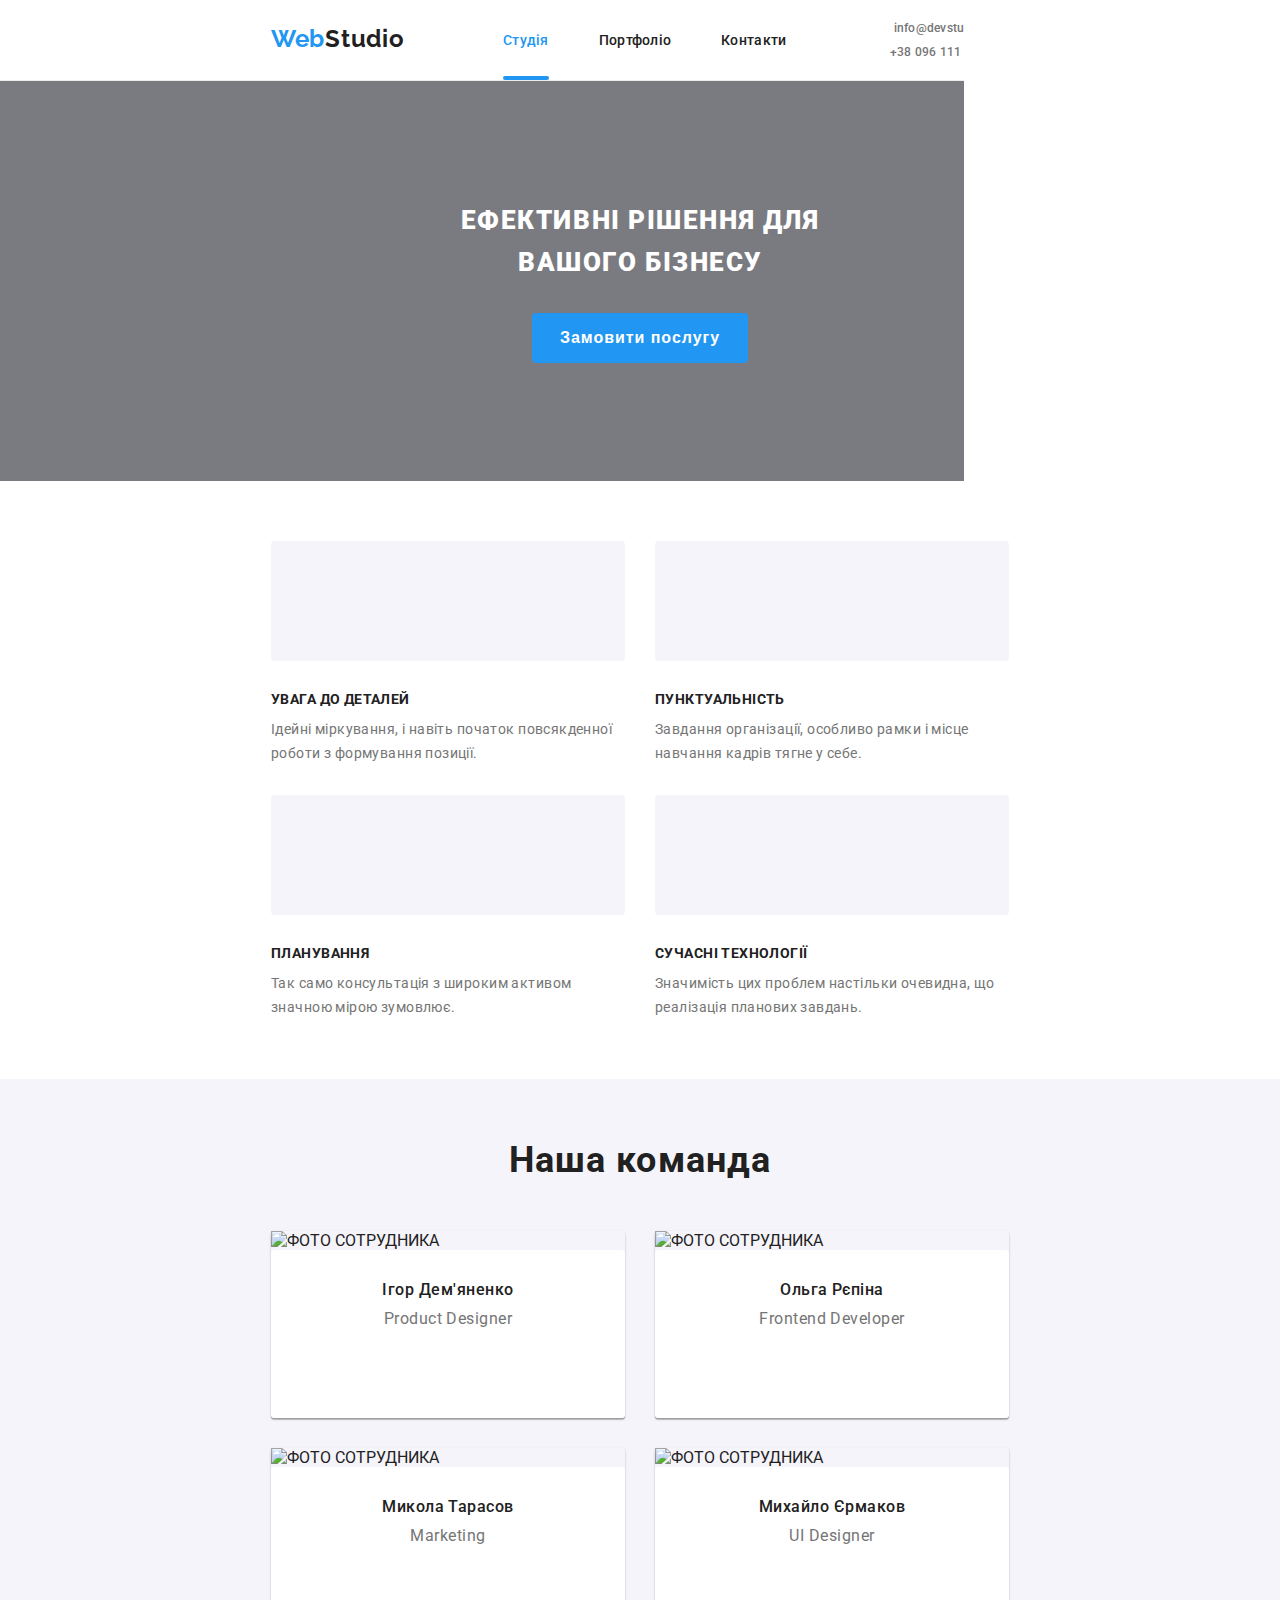
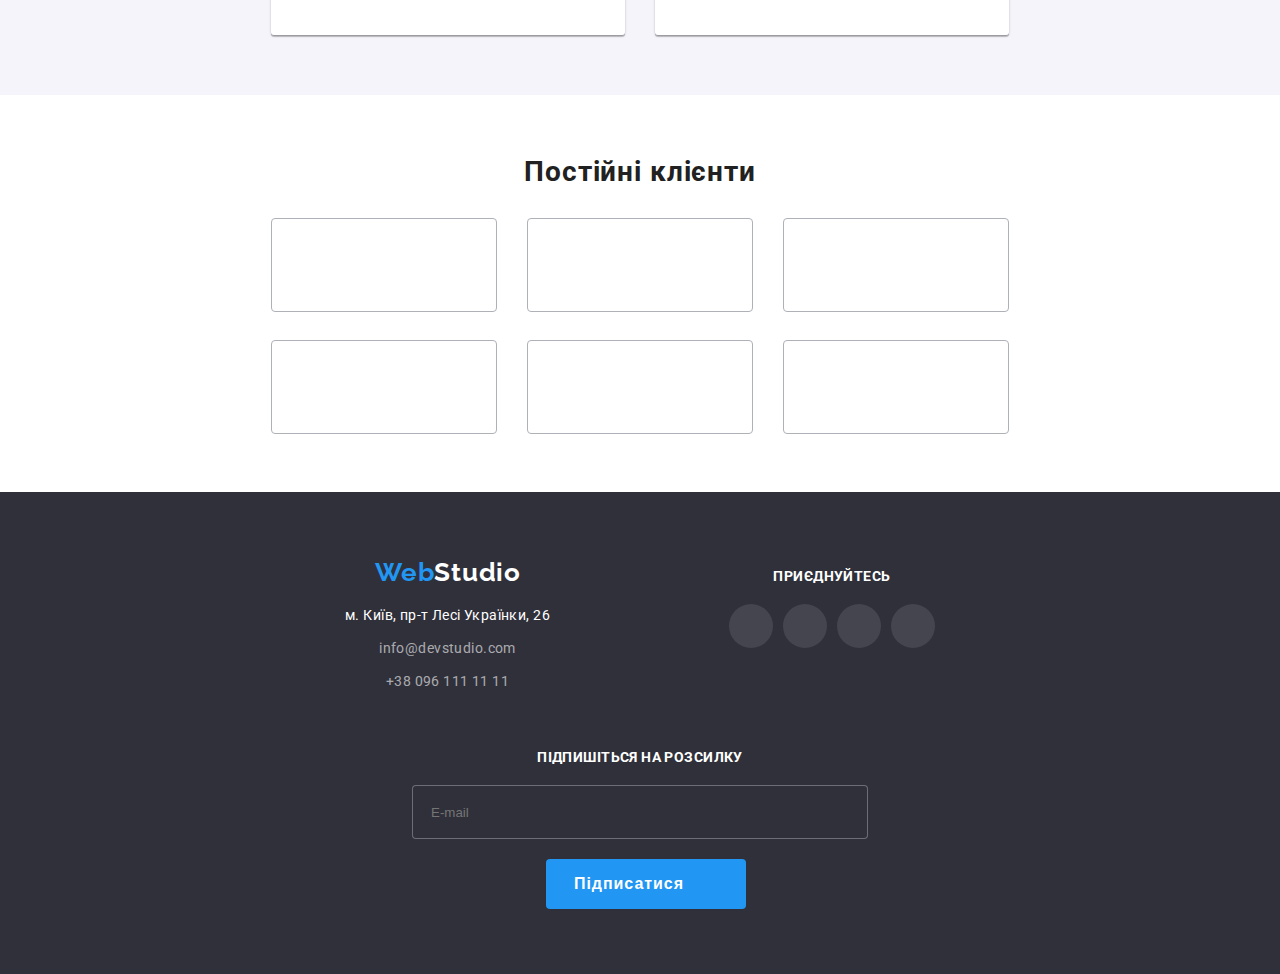
==== commit 81e0e7fb: "UPDATE" ====
--- a/index.html
+++ b/index.html
@@ -12,6 +12,7 @@
 <link rel="preconnect" href="https://fonts.gstatic.com" crossorigin>
 <link href="https://fonts.googleapis.com/css2?family=Raleway:wght@700&display=swap" rel="stylesheet">
 <link rel="stylesheet" href="https://cdnjs.cloudflare.com/ajax/libs/modern-normalize/1.1.0/modern-normalize.min.css" integrity="sha512-wpPYUAdjBVSE4KJnH1VR1HeZfpl1ub8YT/NKx4PuQ5NmX2tKuGu6U/JRp5y+Y8XG2tV+wKQpNHVUX03MfMFn9Q==" crossorigin="anonymous" referrerpolicy="no-referrer" />
+<link rel="stylesheet" href="./css/main.css">
 </head>
 <body>
     <header class="header">
@@ -36,6 +37,22 @@
 
     +38 096 111 11 11</a></li>
 </ul>
+</div>
+<button class="menu-mobile js-open-menu"> <svg class="menu-lines" width="24px" height="24px">
+    <use href="./images/icons.svg#icon-menu-mobile"></use>
+</svg>
+</button>
+<div class="menu-container js-menu-container" id="mobile-menu">
+    <button class="menu-toggle js-close-menu">
+        <svg class="icon-toggle" width="19px" height="19px">
+            <use href="./images/icons.svg#icon-close-black"></use>
+        </svg>
+    </button>
+    <ul class="mobile-list">
+<li><a href="">Студія</a></li>
+<li><a href="">Портфоліо</a></li>
+<li><a href="">Контакти</a></li>
+    </ul>
 </div>
     </header>
 <section class="main-button">
@@ -345,6 +362,8 @@
 </div>
 </div>
 </footer>
+<script src="./JS/mobile-menu.js"></script>
 <script src="./JS/modal.js"></script>
+<script defer="" src="https://cdnjs.cloudflare.com/ajax/libs/body-scroll-lock/3.1.5/bodyScrollLock.min.js" integrity="sha512-HowizSDbQl7UPEAsPnvJHlQsnBmU2YMrv7KkTBulTLEGz9chfBoWYyZJL+MUO6p/yBuuMO/8jI7O29YRZ2uBlA==" crossorigin="anonymous"></script>
 </body>
 </html>--- a/css/styles.css
+++ b/css/styles.css
@@ -332,6 +332,52 @@
     padding-top: 94px;
     padding-bottom: 94px;
 }
+.comments-area::placeholder {
+    padding-left: 16px;
+    padding-top: 12px;
+}
+.menu-mobile {
+    align-items: center;
+    justify-content: center;
+    border: 0;
+    background-color: #FFFFFF;
+    cursor: pointer;
+    display: none;
+    width: 40px;
+    height: 40px;
+    border-radius: 50%;
+}
+.menu-mobile:hover {
+    background-color: #AFB1B8;
+}
+.menu-toggle {
+    cursor: pointer;
+}
+.menu-toggle:hover .icon-toggle {
+fill: #2196F3;
+}
+.menu-lines {
+    fill: #212121;
+}
+.menu-container.is-open {
+transform: translateX(0%);
+}
+.menu-container {
+    position: fixed;
+    padding: 32px;
+    height: 100vh;
+    width: 100vh;
+    z-index: 999;
+    transform: translateX(100%);
+    background-color: #FFFFFF;
+    transition: transform 250ms ease-in-out;
+}
+.mobile-list {
+    width: 100%;
+    display: flex;
+    flex-direction: column;
+    justify-content: flex-start;
+}
 .buttons {
 width: 575px;
 display: flex;
@@ -701,7 +747,6 @@
     left: 50%;
     transform: translate(-50%, -50%);
     width: 528px;
-    height: 581px;
     display: flex;
     flex-direction: column;
     padding: 40px;
@@ -922,9 +967,12 @@
     outline: 0;
     outline-offset: 0;
 }
-@media screen and (min-width:480px) and (max-width:767px) {
+@media screen and (min-width:100px) and (max-width:767px) {
     .photo-comand {
         flex-wrap: wrap;
+    }
+    .menu-mobile {
+        display: block;
     }
     section {
         padding-top: 60px;
@@ -1097,12 +1145,15 @@
     }
     .comments-area {
         width: 370px;
-        height: 120px;
-        margin-bottom: 20px;
+    }
+    .comments-area::placeholder {
+        padding-left: 16px;
+        padding-top: 12px;
     }
     .accept-list {
         margin: 0;
-        margin-bottom: 31px;
+        margin-top: 20px;
+        margin-bottom: 30px;
         align-items: baseline;
         justify-content: center;
     }
@@ -1135,6 +1186,10 @@
     }
 }
 @media screen and (min-width:768px) and (max-width:1599px) {
+    .comments-area::placeholder {
+        padding-left: 16px;
+        padding-top: 12px;
+    }
     body {
         font-family: 'Roboto';
     }
@@ -1347,21 +1402,33 @@
         padding: 0;
     }
     .buttons {
-        width: 326px;
-        flex-wrap: wrap;
-        justify-content: start;
+        width: 575px;
         gap: 8px;
-        margin: 0;
+        margin: 0 auto;
         margin-bottom: 40px;
     }
-    .projects {
-        justify-content: center;
+    .sorting-button {
+        font-family: 'Roboto';
+        font-style: normal;
+        font-weight: 500;
+        font-size: 16px;
+        line-height: 26px;
+        text-align: center;
+        letter-spacing: 0.03em;
+        color: #212121;
     }
     .projects li {
-        width: 100%;
+        width:354px;
     }
     .cont-img-direct {
         width: 100%;
+    }
+    .pb-56 {
+padding-bottom: 56px;
+    }
+    .main {
+        padding-top: 60px;
+        padding-bottom: 60px;
     }
     .blue-swipe img {
         width: 100%;
@@ -1378,10 +1445,11 @@
     .comments-area {
         width: 370px;
         height: 120px;
-        margin-bottom: 20px;
-    }
+    }
+    
     .accept-list {
         margin: 0;
+        margin-top: 20px;
         margin-bottom: 31px;
         align-items: baseline;
         justify-content: center;
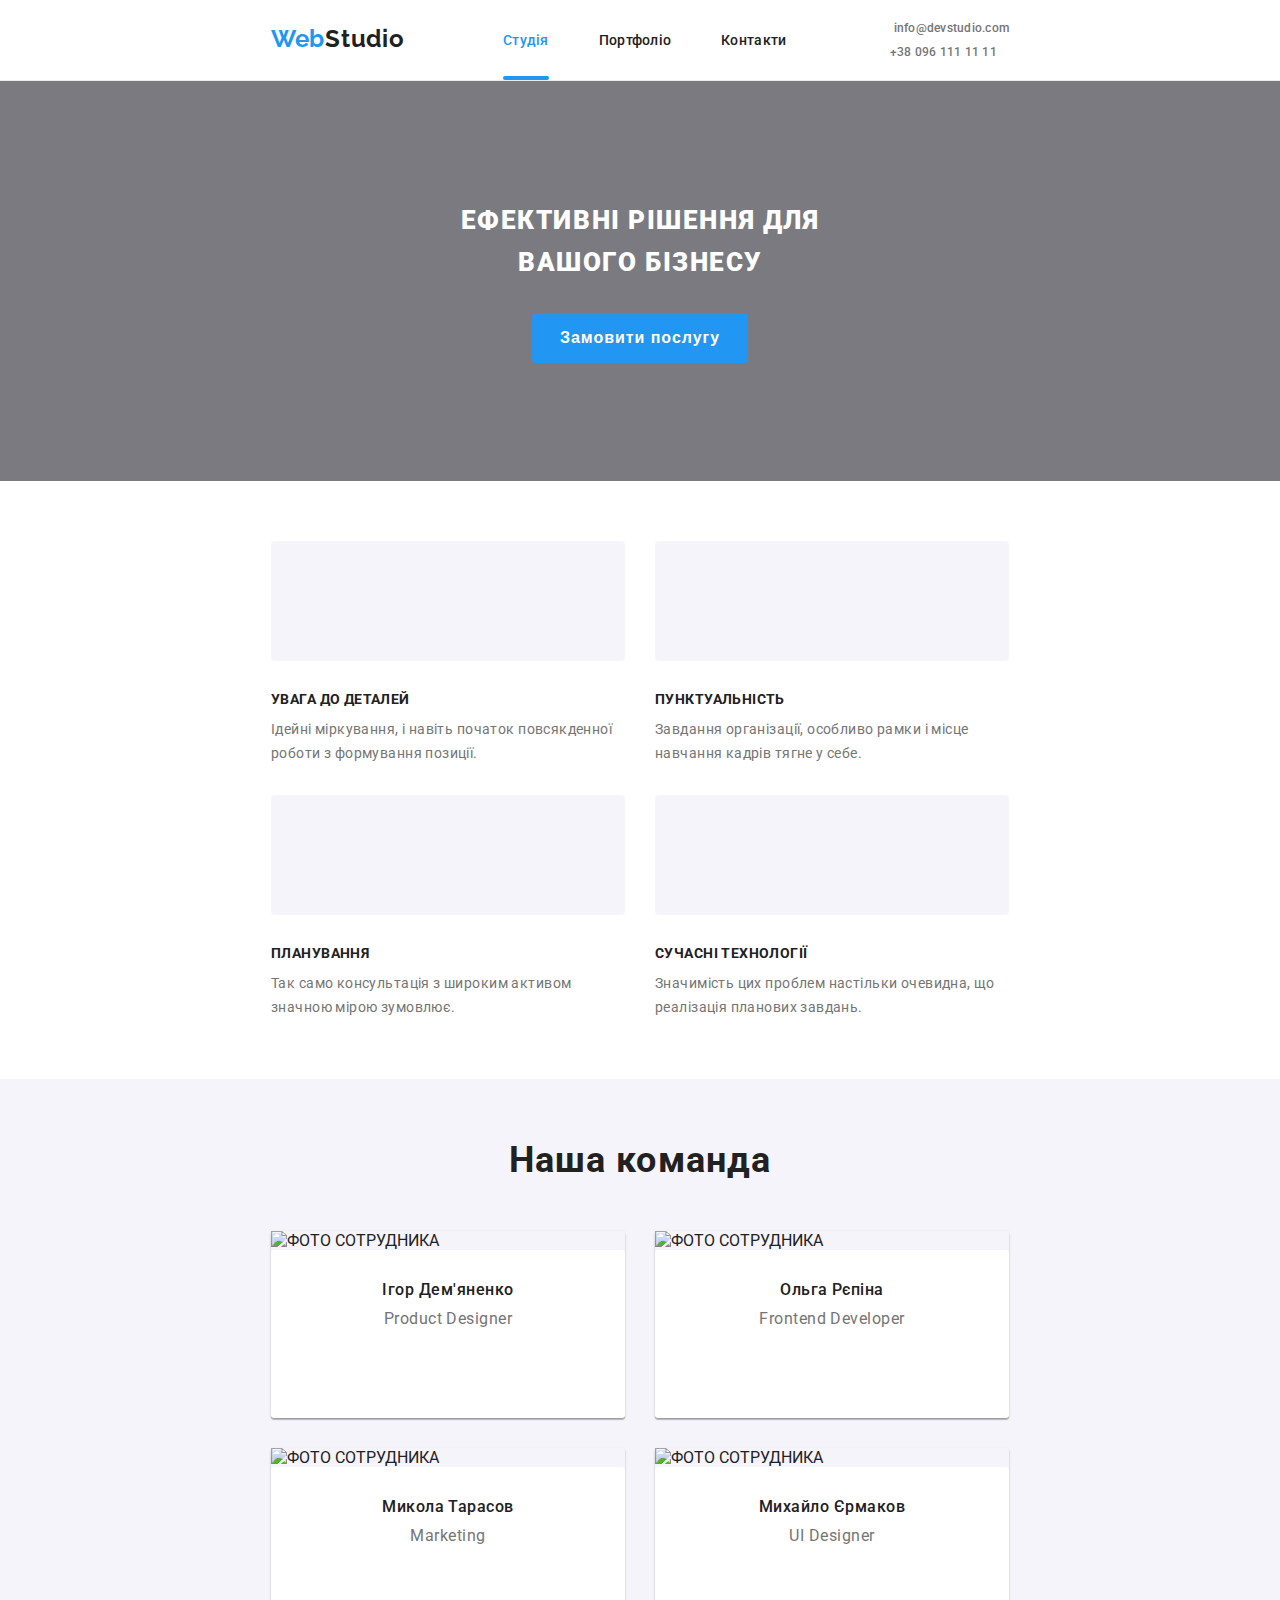
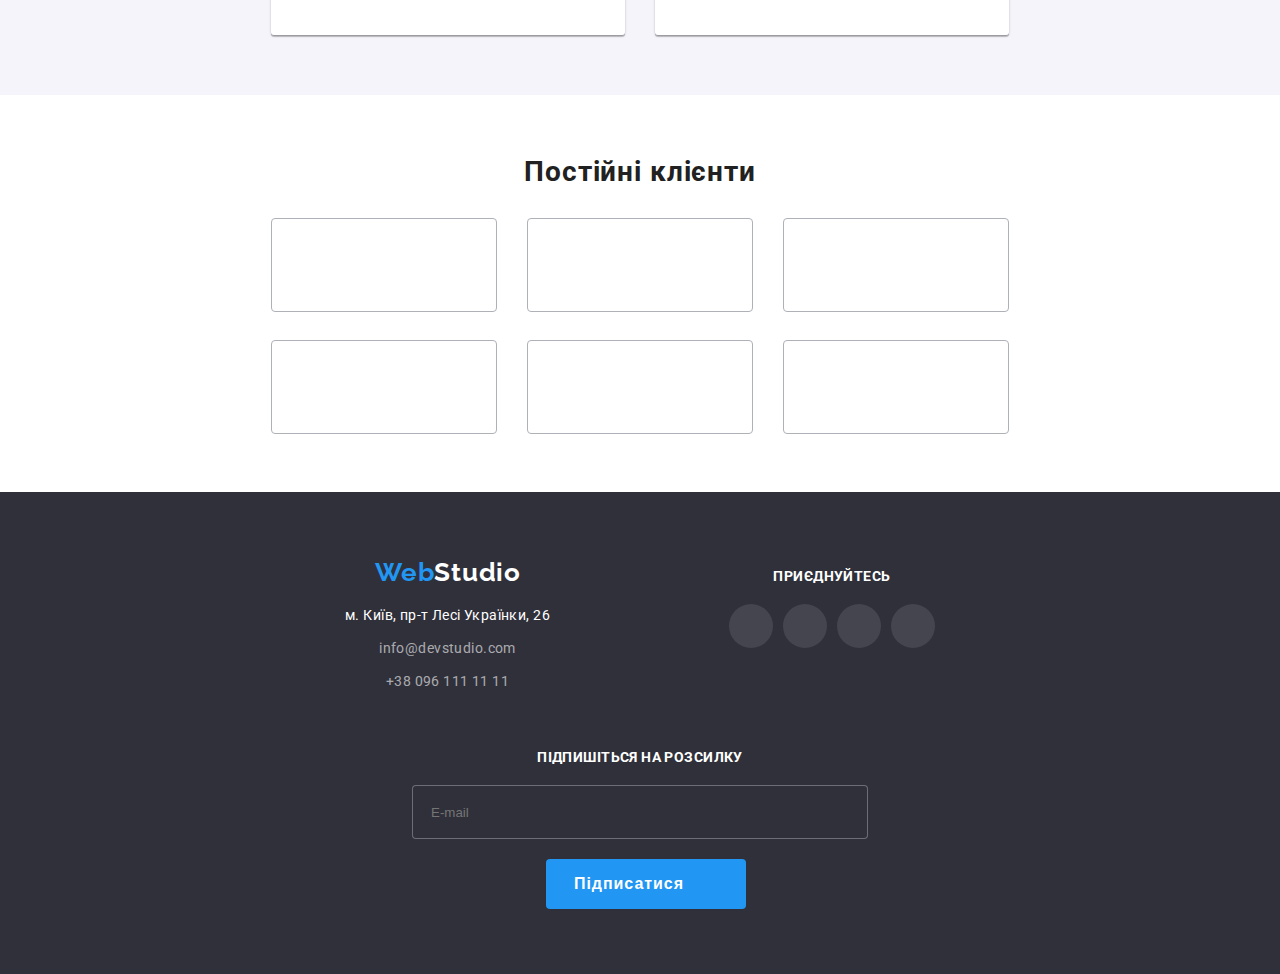
==== commit 12750791: "UPDATE" ====
--- a/index.html
+++ b/index.html
@@ -364,6 +364,5 @@
 </footer>
 <script src="./JS/mobile-menu.js"></script>
 <script src="./JS/modal.js"></script>
-<script defer="" src="https://cdnjs.cloudflare.com/ajax/libs/body-scroll-lock/3.1.5/bodyScrollLock.min.js" integrity="sha512-HowizSDbQl7UPEAsPnvJHlQsnBmU2YMrv7KkTBulTLEGz9chfBoWYyZJL+MUO6p/yBuuMO/8jI7O29YRZ2uBlA==" crossorigin="anonymous"></script>
 </body>
 </html>--- a/css/styles.css
+++ b/css/styles.css
@@ -30,7 +30,7 @@
 a {
     text-decoration: none;
 }
-.head-li {
+ .head-li {
     color: #212121;
 }
 .links-hf {
@@ -39,8 +39,8 @@
     transition-property: color;
     transition-duration: 250ms;
     transition-timing-function: cubic-bezier(0.4, 0, 0.2, 1);
-}
-.links-hf:hover {
+} 
+ .links-hf:hover {
     color: #2196F3;
 }
 .links-hf:focus {
@@ -72,11 +72,13 @@
     align-items: baseline;
     display: flex;
 }
+
 .header-cont-center{
 align-items: center;
     display: flex;
-}
-section {
+}  
+
+section{
     padding-top: 94px;
     padding-bottom: 94px;
 }
@@ -97,7 +99,7 @@
 .header img {
 object-fit: contain;
 margin-left: 215px;
-}
+} 
 ul{
 list-style-type: none;
 margin: 0;
@@ -135,7 +137,7 @@
     display: flex;
     color: #757575;
     transition:color 250ms cubic-bezier(0.4, 0, 0.2, 1);
-}
+} 
 .main-button {
     display: flex;
     height: 600px;
@@ -351,7 +353,12 @@
     background-color: #AFB1B8;
 }
 .menu-toggle {
+    position: absolute;
+    top: 16px;
+    right: 16px;
     cursor: pointer;
+    background-color: #FFFFFF;
+    border: 0;
 }
 .menu-toggle:hover .icon-toggle {
 fill: #2196F3;
@@ -365,18 +372,30 @@
 .menu-container {
     position: fixed;
     padding: 32px;
+    width: 100vw;
     height: 100vh;
-    width: 100vh;
     z-index: 999;
+    position: absolute;
     transform: translateX(100%);
     background-color: #FFFFFF;
-    transition: transform 250ms ease-in-out;
+    transition:transform 250ms ease-in-out;
 }
 .mobile-list {
     width: 100%;
     display: flex;
+    margin-top: 4px;
+    margin-left: 40px;
     flex-direction: column;
     justify-content: flex-start;
+}
+.mobile-list li>a {
+    font-family: 'Roboto';
+    font-style: normal;
+    font-weight: 500;
+    font-size: 40px;
+    line-height: 47px;
+    letter-spacing: 0.02em;
+    color: #212121;
 }
 .buttons {
 width: 575px;
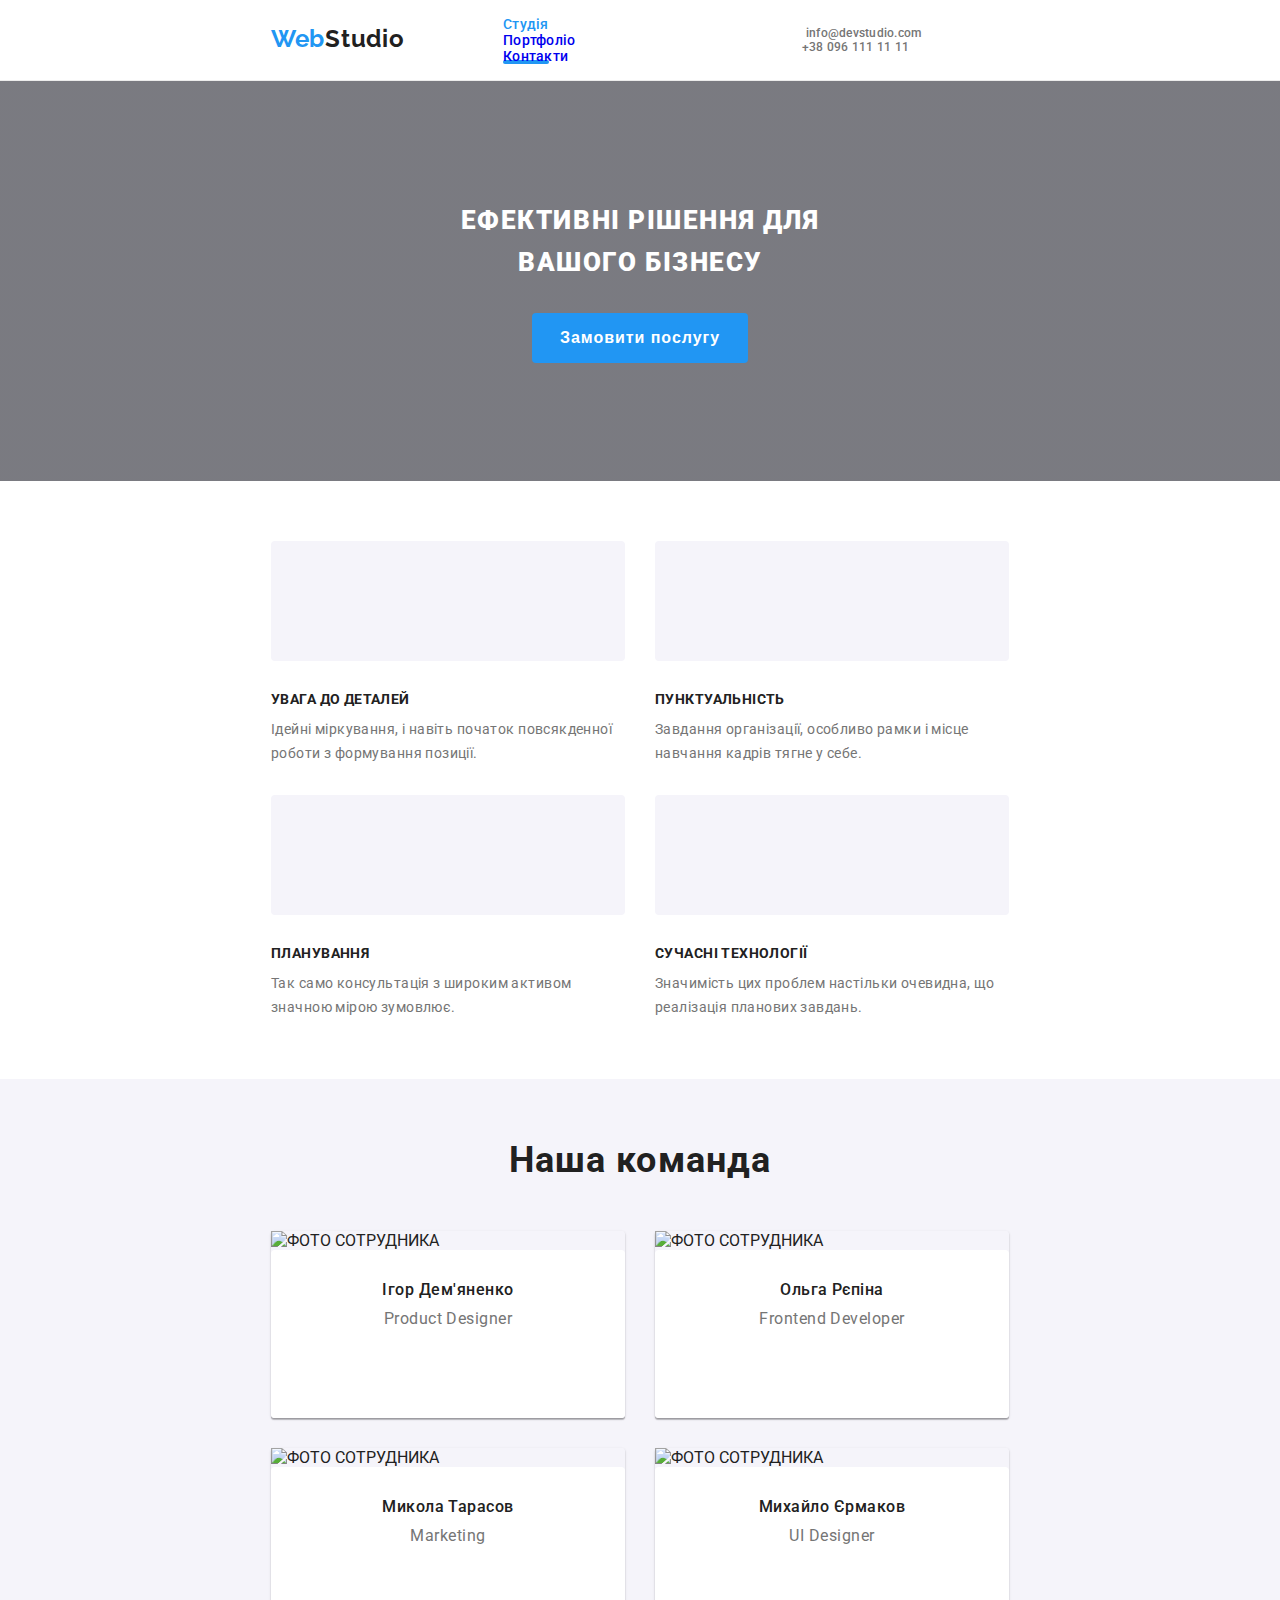
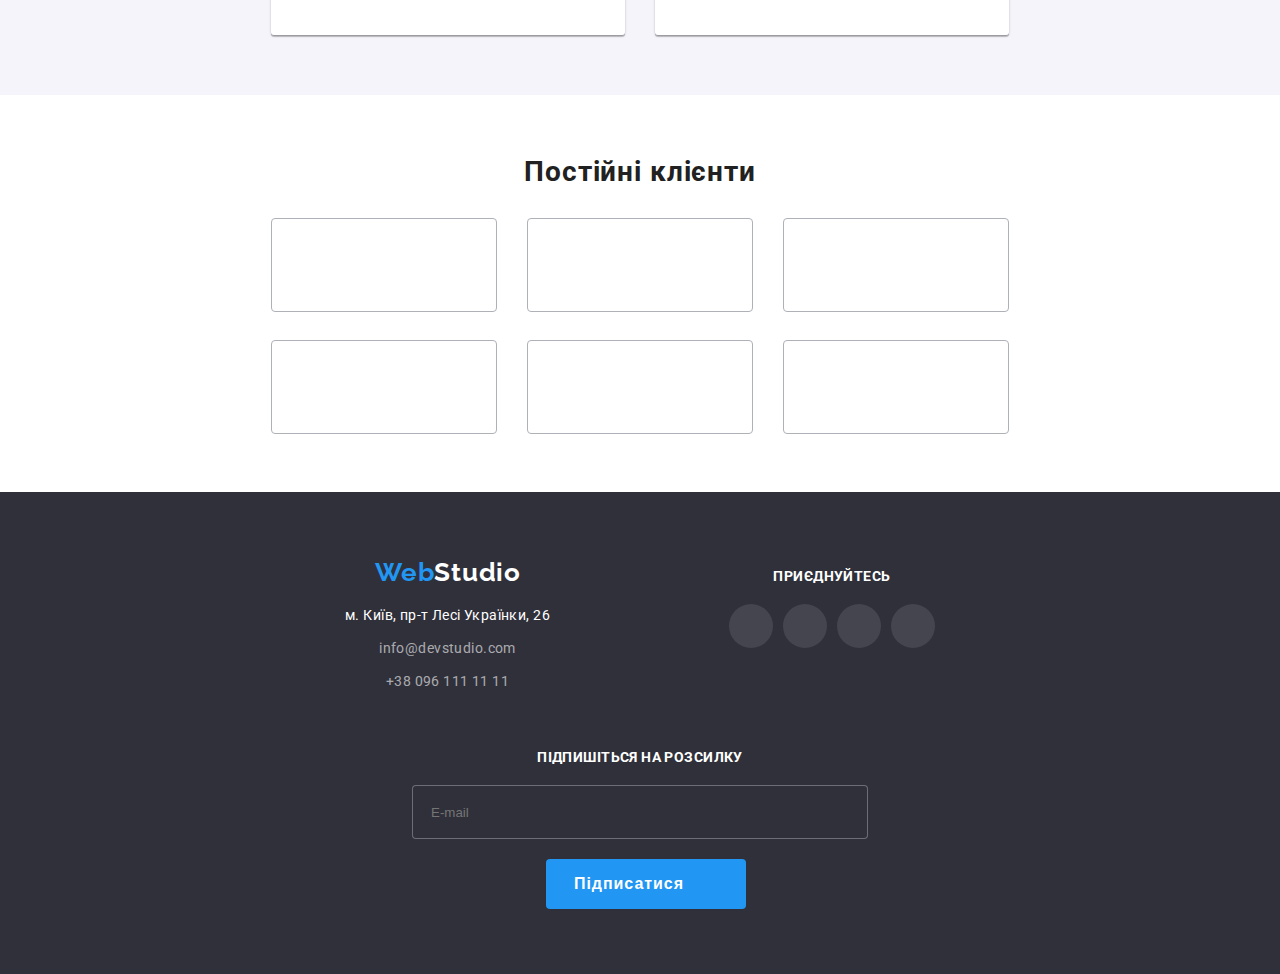
==== commit 68552045: "UPDATE" ====
--- a/index.html
+++ b/index.html
@@ -12,20 +12,20 @@
 <link rel="preconnect" href="https://fonts.gstatic.com" crossorigin>
 <link href="https://fonts.googleapis.com/css2?family=Raleway:wght@700&display=swap" rel="stylesheet">
 <link rel="stylesheet" href="https://cdnjs.cloudflare.com/ajax/libs/modern-normalize/1.1.0/modern-normalize.min.css" integrity="sha512-wpPYUAdjBVSE4KJnH1VR1HeZfpl1ub8YT/NKx4PuQ5NmX2tKuGu6U/JRp5y+Y8XG2tV+wKQpNHVUX03MfMFn9Q==" crossorigin="anonymous" referrerpolicy="no-referrer" />
-<link rel="stylesheet" href="./css/main.css">
+<link rel="stylesheet" href="./css/main.min.css">
 </head>
 <body>
     <header class="header">
         <div class="container header-cont-center">
         <a href="" class="logo-webstudio"><span>Web</span>Studio</a>
         <nav class="nav">
-        <ul class="navig">
-            <li><a class="head-li links-hf current" href="./index.html">Студія</a></li>
-            <li><a class="head-li links-hf" href="./portfolio.html">Портфоліо</a></li>
-            <li><a class="head-li links-hf" href="#contacts">Контакти</a></li>
+        <ul class="navig__header">
+            <li><a class="header__li links-hf current" href="./index.html">Студія</a></li>
+            <li><a class="header__li links-hf" href="./portfolio.html">Портфоліо</a></li>
+            <li><a class="header__li links-hf" href="#contacts">Контакти</a></li>
         </ul>
     </nav>
-    <ul class="links">
+    <ul class="links__header">
 <li class="link-child-mail"><a class="mail links-hf" href="mailto:info@devstudio.com"><svg class="svg-img-header-1" width="16" height="12">
     <use href="./images/icons.svg#icon-envelope-hover-1"></use>
 </svg>
@@ -38,7 +38,7 @@
     +38 096 111 11 11</a></li>
 </ul>
 </div>
-<button class="menu-mobile js-open-menu"> <svg class="menu-lines" width="24px" height="24px">
+<button aria-expanded="false" aria-controls="mobile-menu" class="menu-mobile js-open-menu"> <svg class="menu-lines" width="24px" height="24px">
     <use href="./images/icons.svg#icon-menu-mobile"></use>
 </svg>
 </button>
@@ -49,9 +49,17 @@
         </svg>
     </button>
     <ul class="mobile-list">
-<li><a href="">Студія</a></li>
-<li><a href="">Портфоліо</a></li>
-<li><a href="">Контакти</a></li>
+<li><a class="link-mobile-list" href="">Студія</a></li>
+<li><a class="link-mobile-list" href="">Портфоліо</a></li>
+<li><a class="link-mobile-list" href="">Контакти</a></li>
+    </ul>
+    <a class="tel-mob" href="tel:+380961111111">+38 096 111 11 11</a>
+    <a class="mail-mob" href="mailto:info@devstudio.com">info@devstudio.com</a>
+    <ul class="soc-list-mob">
+        <li><a class="soc-link-mob" href="">Instagram</a></li>
+        <li><a class="soc-link-mob" href="">Twitter</a></li>
+        <li><a class="soc-link-mob" href="">Facebook</a></li>
+        <li><a class="soc-link-mob" href="">LinkedIn</a></li>
     </ul>
 </div>
     </header>
@@ -362,6 +370,12 @@
 </div>
 </div>
 </footer>
+<script
+defer
+src="https://cdnjs.cloudflare.com/ajax/libs/body-scroll-lock/3.1.5/bodyScrollLock.min.js"
+integrity="sha512-HowizSDbQl7UPEAsPnvJHlQsnBmU2YMrv7KkTBulTLEGz9chfBoWYyZJL+MUO6p/yBuuMO/8jI7O29YRZ2uBlA=="
+crossorigin="anonymous"
+></script>
 <script src="./JS/mobile-menu.js"></script>
 <script src="./JS/modal.js"></script>
 </body>
--- a/css/styles.css
+++ b/css/styles.css
@@ -339,12 +339,12 @@
     padding-top: 12px;
 }
 .menu-mobile {
+    display: none;
     align-items: center;
     justify-content: center;
     border: 0;
     background-color: #FFFFFF;
     cursor: pointer;
-    display: none;
     width: 40px;
     height: 40px;
     border-radius: 50%;
@@ -375,7 +375,8 @@
     width: 100vw;
     height: 100vh;
     z-index: 999;
-    position: absolute;
+    top: 0;
+    left: 0;
     transform: translateX(100%);
     background-color: #FFFFFF;
     transition:transform 250ms ease-in-out;
@@ -383,12 +384,12 @@
 .mobile-list {
     width: 100%;
     display: flex;
-    margin-top: 4px;
-    margin-left: 40px;
+    gap: 34px;
     flex-direction: column;
     justify-content: flex-start;
-}
-.mobile-list li>a {
+    margin-bottom: 300px;
+}
+.link-mobile-list {
     font-family: 'Roboto';
     font-style: normal;
     font-weight: 500;
@@ -396,6 +397,77 @@
     line-height: 47px;
     letter-spacing: 0.02em;
     color: #212121;
+}
+.link-mobile-list:hover {
+    color: #2196F3;
+}
+.soc-list-mob {
+    position: absolute;
+    display: flex;
+    left:40px ;
+    bottom: 48px;
+
+}
+.soc-link-mob {
+    font-family: 'Roboto';
+    font-style: normal;
+    font-weight: 500;
+    font-size: 18px;
+    line-height: 22px;
+    letter-spacing: 0.02em;
+    color: #2196F3;
+}
+.tel-mob {
+    position: absolute;
+    left: 40px;
+    bottom: 194px;
+    font-family: 'Roboto';
+    font-style: normal;
+    font-weight: 500;
+    font-size: 24px;
+    line-height: 28px;
+    letter-spacing: 0.02em;
+    color: #757575;
+}
+.mail-mob {
+    position: absolute;
+    left: 40px;
+    bottom: 134px;
+    font-family: 'Roboto';
+    font-style: normal;
+    font-weight: 500;
+    font-size: 24px;
+    line-height: 28px;
+    letter-spacing: 0.02em;
+    color: #757575;
+    display: block;
+}
+
+.mail-mob:hover {
+    font-family: 'Roboto';
+    font-style: normal;
+    font-weight: 500;
+    font-size: 34px;
+    line-height: 40px;
+    letter-spacing: 0.02em;
+    color: #2196F3;
+}
+.tel-mob:hover {
+    font-family: 'Roboto';
+    font-style: normal;
+    font-weight: 500;
+    font-size: 34px;
+    line-height: 40px;
+    letter-spacing: 0.02em;
+    color: #2196F3;
+}
+.soc-list-mob li:not(:last-child):after {
+    content: '';
+    width: 0.5px;
+    height: 22px;
+    border: 1px solid rgba(33, 33, 33, 0.2);
+    margin-left: 10px;
+    margin-right: 10px;
 }
 .buttons {
 width: 575px;
@@ -1243,6 +1315,9 @@
     .non-top-padding {
         display: none;
     }
+    .menu-mobile {
+        display: none;
+    }
     .main-button {
         background-position: center;
         padding: 118px 0;
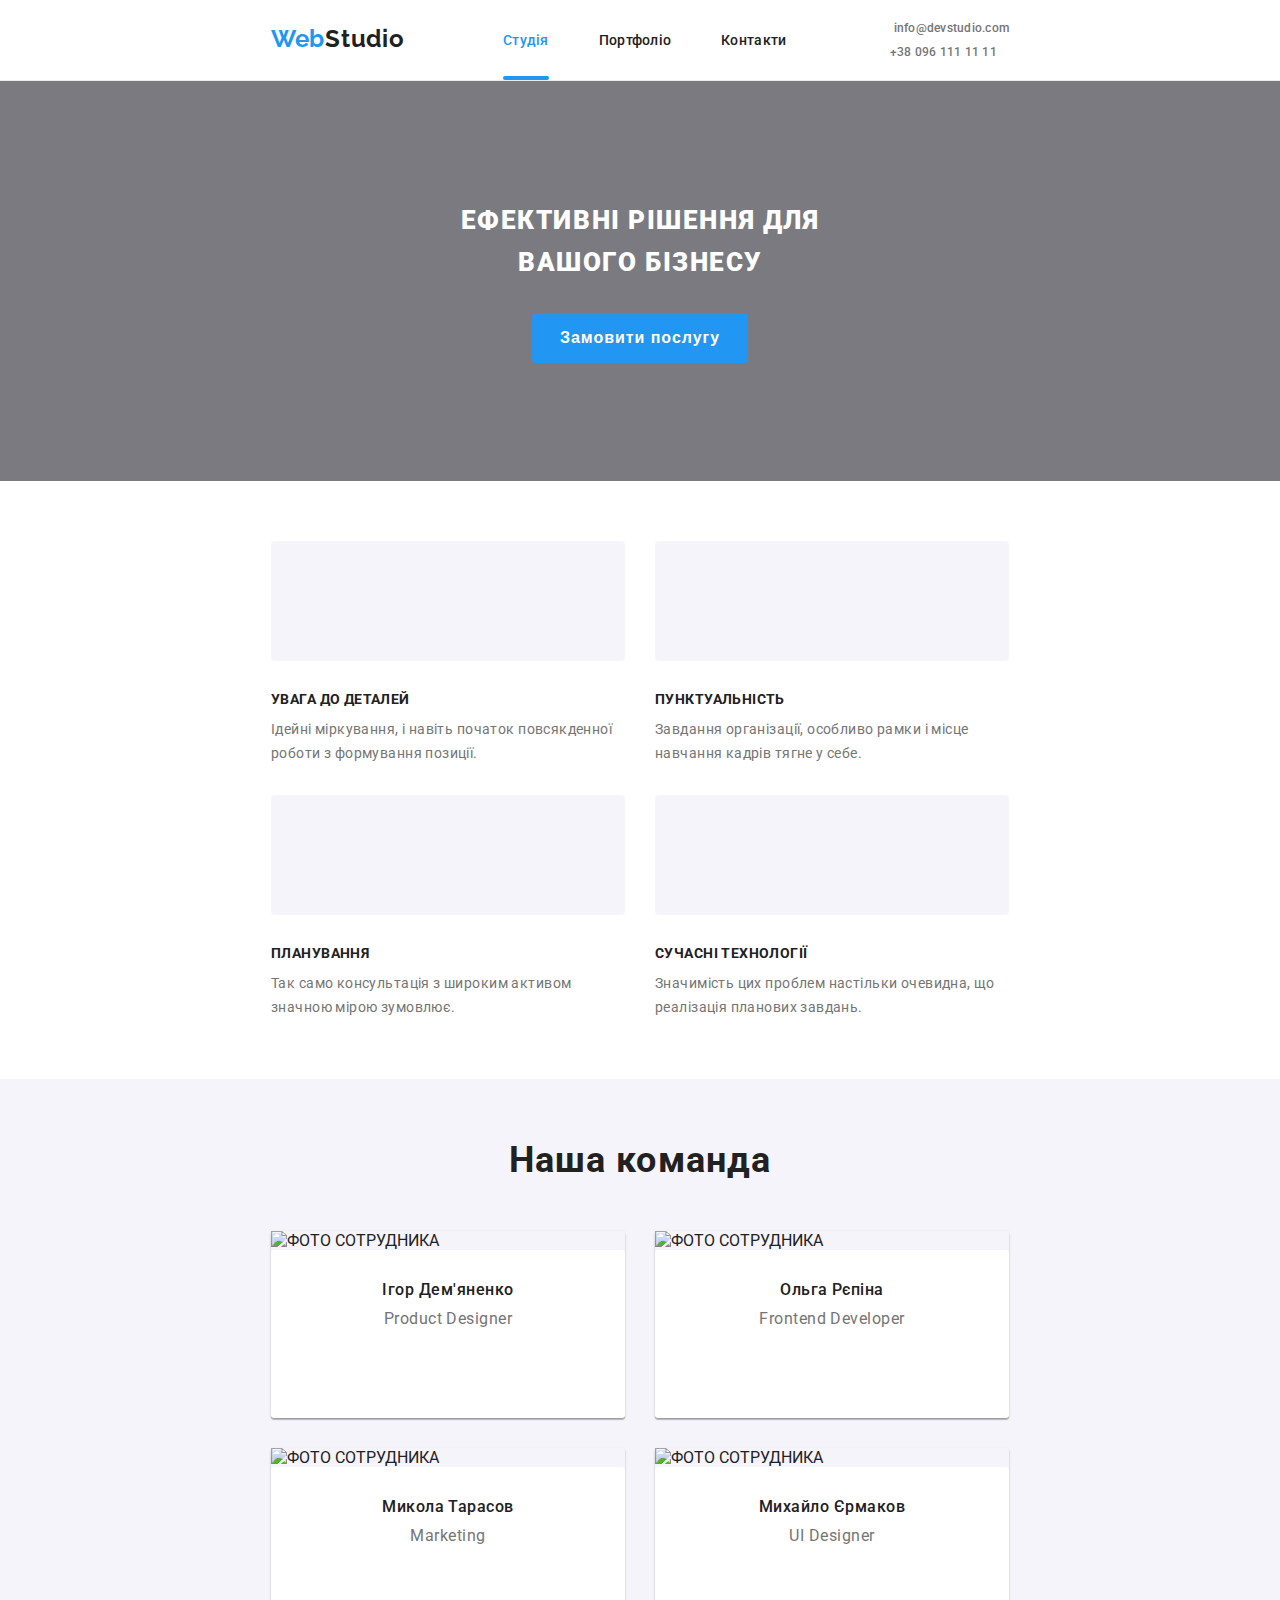
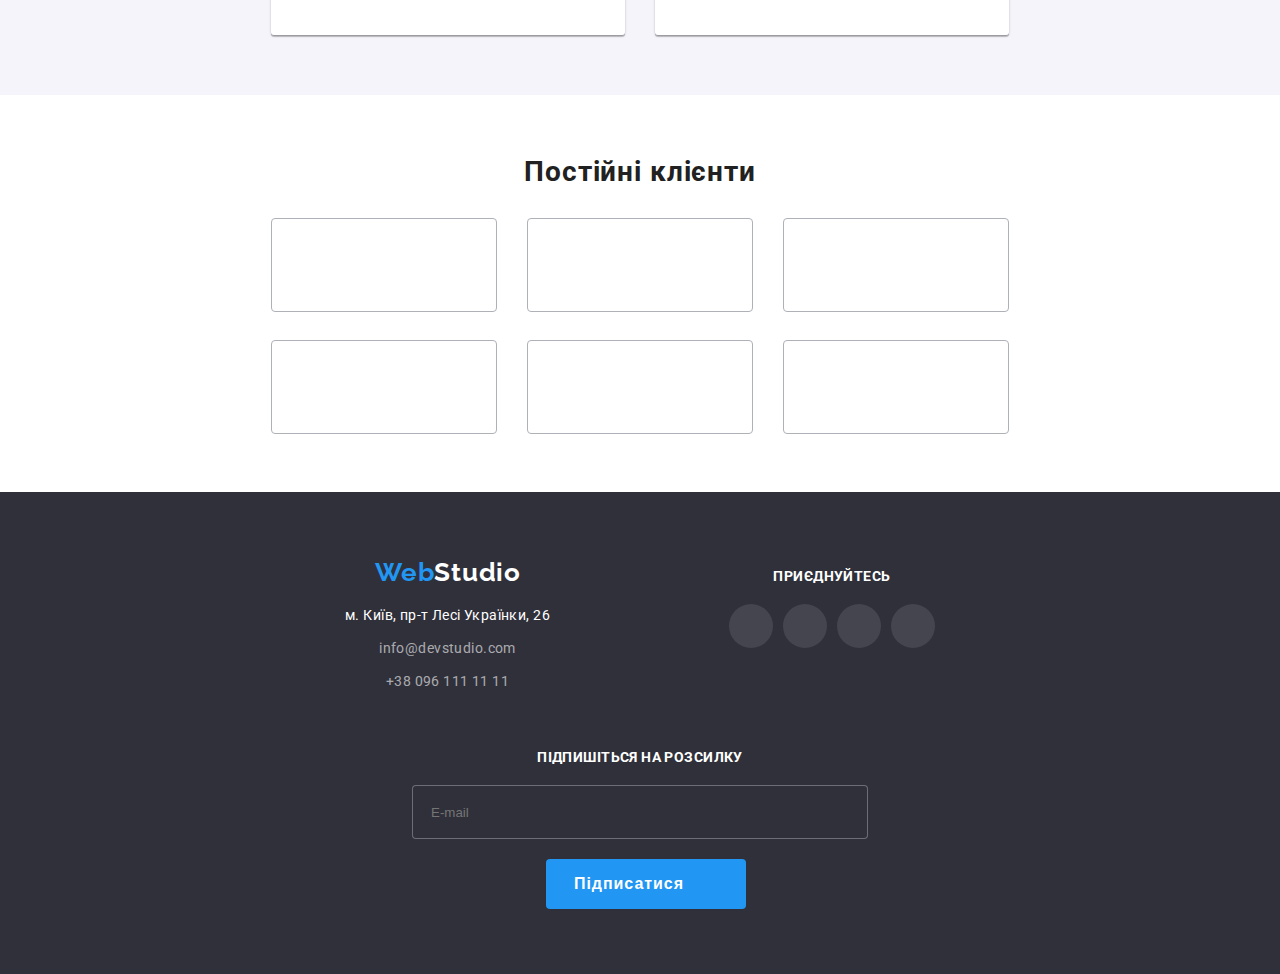
==== commit 9aa91e6e: "UPDATE" ====
--- a/index.html
+++ b/index.html
@@ -19,13 +19,13 @@
         <div class="container header-cont-center">
         <a href="" class="logo-webstudio"><span>Web</span>Studio</a>
         <nav class="nav">
-        <ul class="navig__header">
-            <li><a class="header__li links-hf current" href="./index.html">Студія</a></li>
-            <li><a class="header__li links-hf" href="./portfolio.html">Портфоліо</a></li>
-            <li><a class="header__li links-hf" href="#contacts">Контакти</a></li>
+        <ul class="navig">
+            <li><a class="head-li links-hf current" href="./index.html">Студія</a></li>
+            <li><a class="head-li links-hf" href="./portfolio.html">Портфоліо</a></li>
+            <li><a class="head-li links-hf" href="#contacts">Контакти</a></li>
         </ul>
     </nav>
-    <ul class="links__header">
+    <ul class="links">
 <li class="link-child-mail"><a class="mail links-hf" href="mailto:info@devstudio.com"><svg class="svg-img-header-1" width="16" height="12">
     <use href="./images/icons.svg#icon-envelope-hover-1"></use>
 </svg>
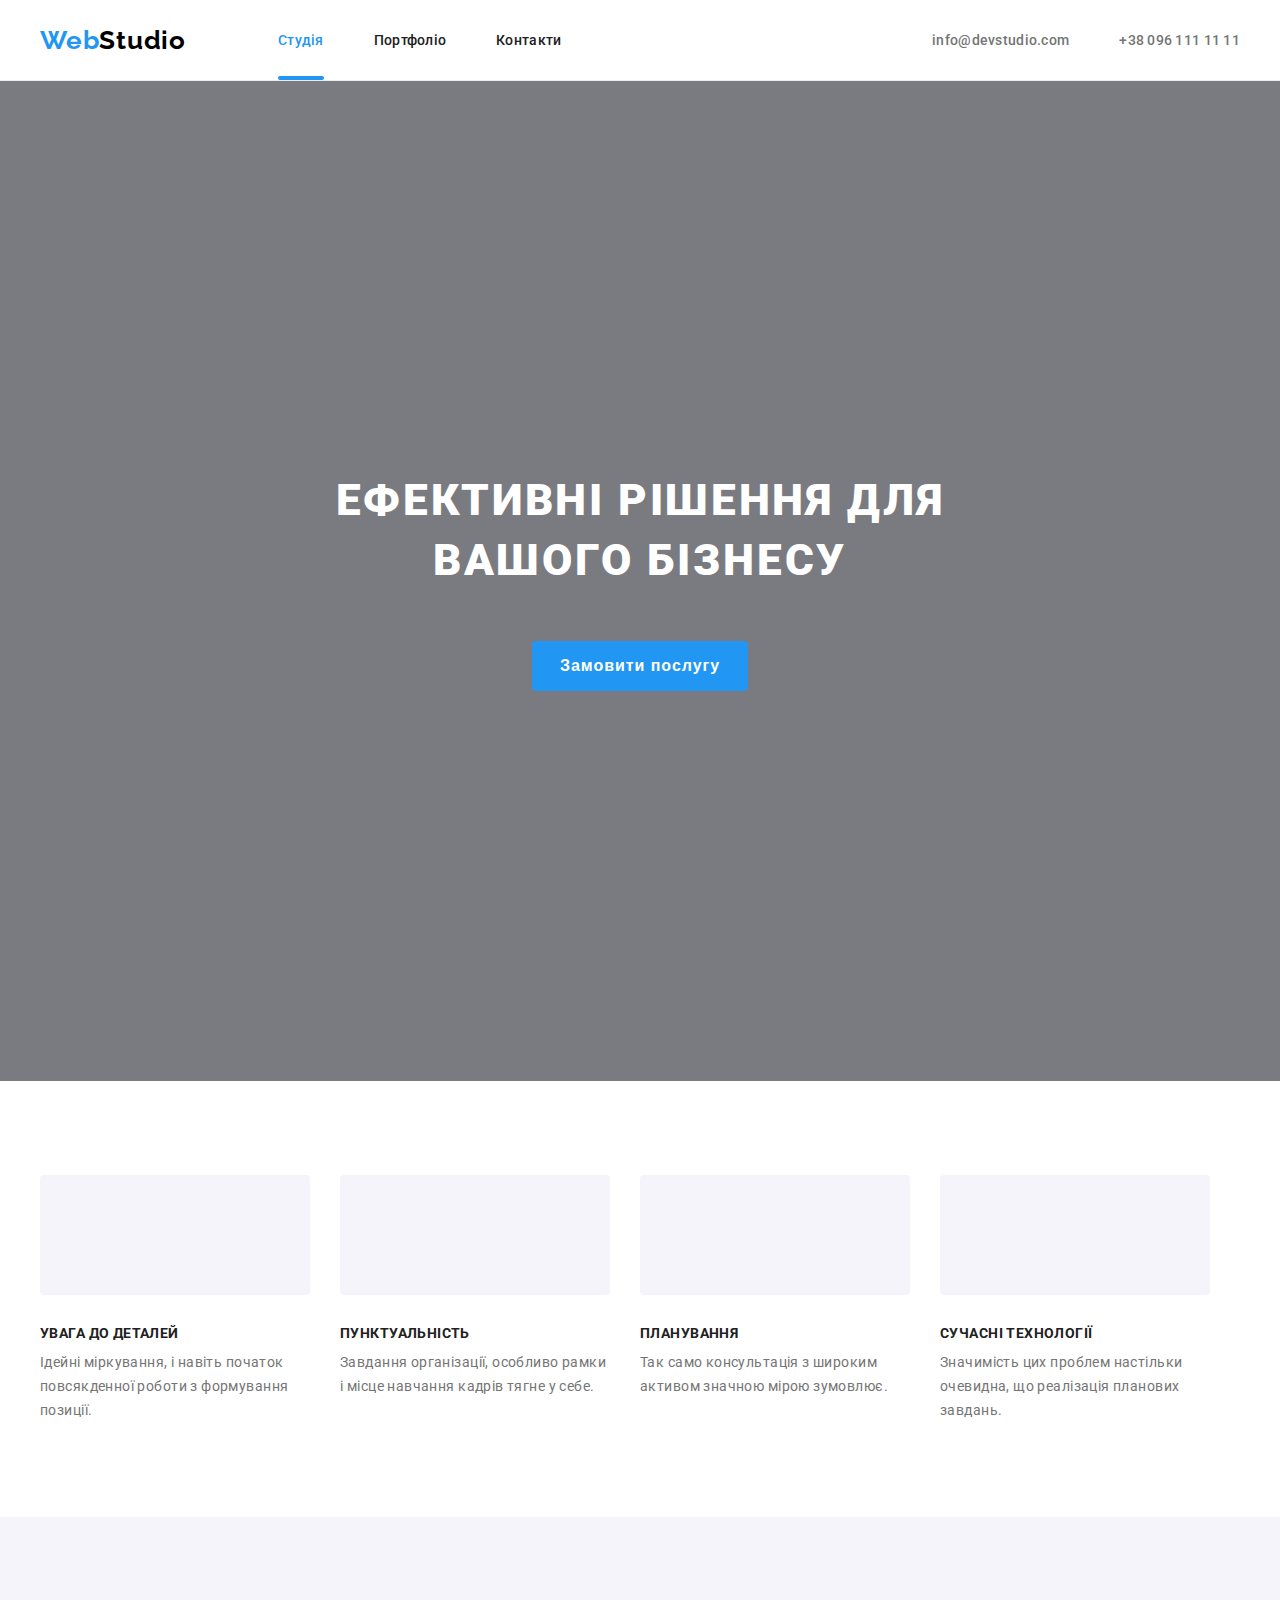
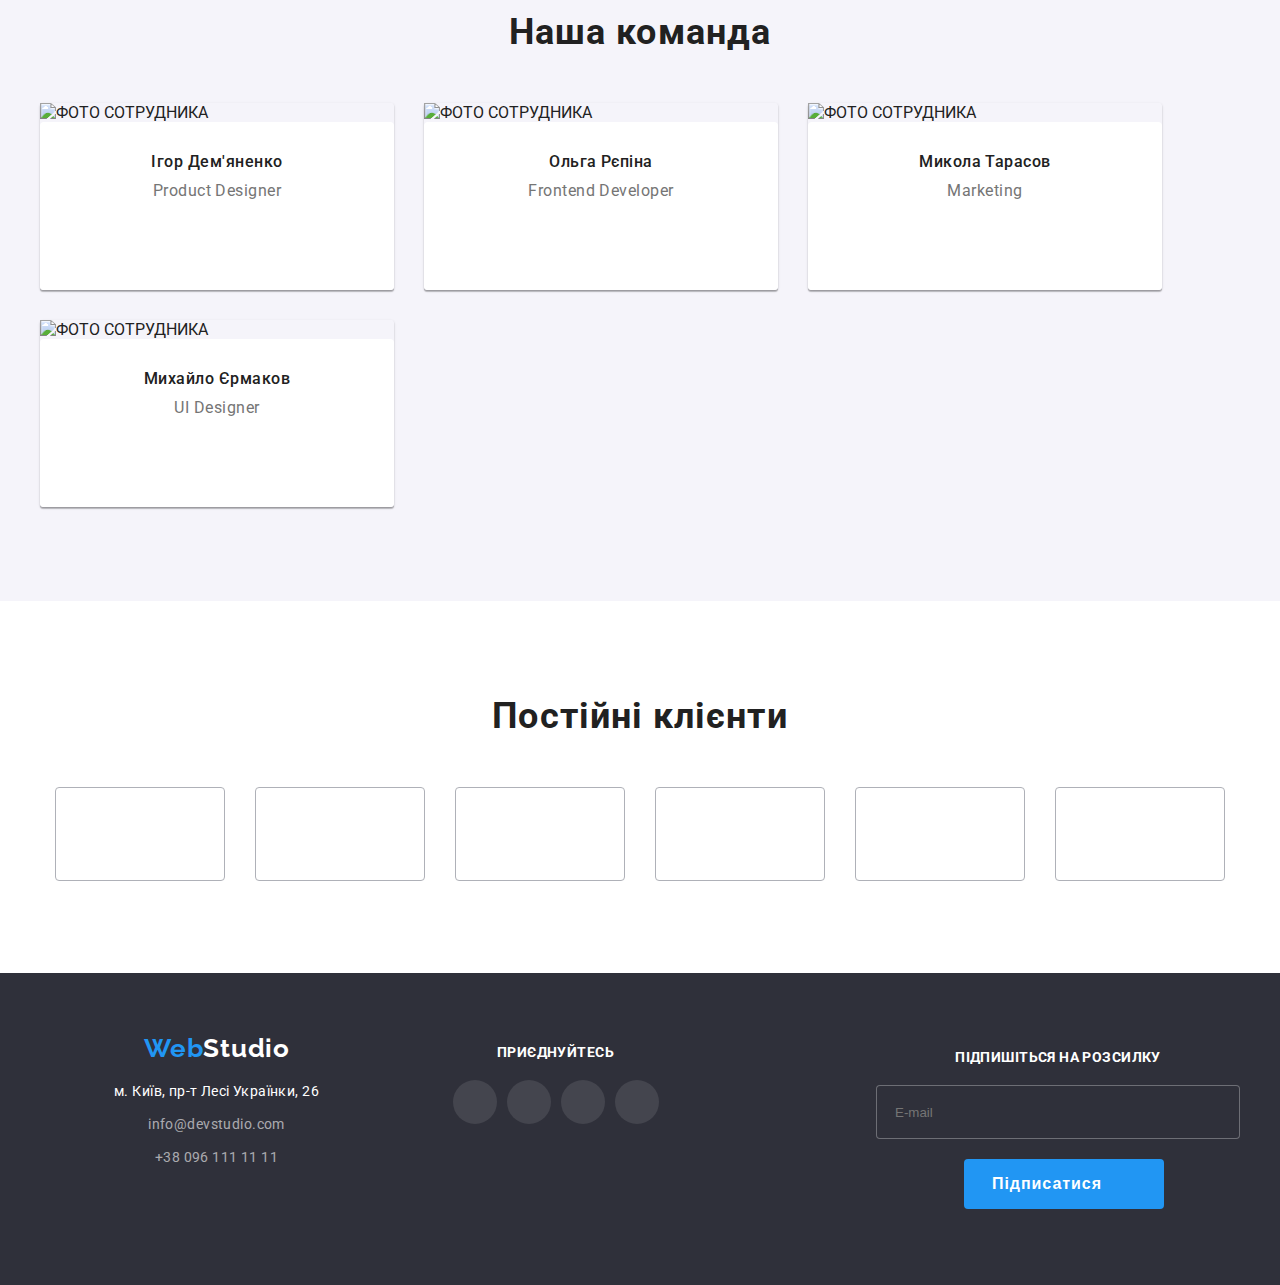
==== commit 43e77790: "BEM" ====
--- a/index.html
+++ b/index.html
@@ -16,22 +16,22 @@
 </head>
 <body>
     <header class="header">
-        <div class="container header-cont-center">
+        <div class="container cont-center__header">
         <a href="" class="logo-webstudio"><span>Web</span>Studio</a>
-        <nav class="nav">
-        <ul class="navig">
-            <li><a class="head-li links-hf current" href="./index.html">Студія</a></li>
-            <li><a class="head-li links-hf" href="./portfolio.html">Портфоліо</a></li>
-            <li><a class="head-li links-hf" href="#contacts">Контакти</a></li>
+        <nav class="nav__header">
+        <ul class="navig__header">
+            <li><a class="li__header links__header current__header" href="./index.html">Студія</a></li>
+            <li><a class="li__header links__header" href="./portfolio.html">Портфоліо</a></li>
+            <li><a class="li__header links__header" href="#contacts">Контакти</a></li>
         </ul>
     </nav>
-    <ul class="links">
-<li class="link-child-mail"><a class="mail links-hf" href="mailto:info@devstudio.com"><svg class="svg-img-header-1" width="16" height="12">
+    <ul class="list_social__header">
+<li class="link-child-mail"><a class="mail__header links__header" href="mailto:info@devstudio.com"><svg class="svg-img__header svg_message__header" width="16" height="12">
     <use href="./images/icons.svg#icon-envelope-hover-1"></use>
 </svg>
 info@devstudio.com</a></li>
-<li class="link-child-tel"><a class="tel links-hf" href="tel:+380961111111"> 
-    <svg width="10" height="16" class="svg-img-header" >
+<li class="link-child-tel"><a class="tel__header links__header" href="tel:+380961111111"> 
+    <svg width="10" height="16" class="svg-img__header" >
         <use href="./images/icons.svg#icon-smartphone-1"></use>
     </svg>
 
--- a/css/main.min.css
+++ b/css/main.min.css
@@ -0,0 +1 @@
+.cont-center__header{-webkit-box-align:center;-ms-flex-align:center;align-items:center;display:-webkit-box;display:-ms-flexbox;display:flex}.header{background-color:#fff;display:-webkit-box;display:-ms-flexbox;display:flex;width:100%;height:80px;-webkit-box-align:center;-ms-flex-align:center;align-items:center;-webkit-box-pack:justify;-ms-flex-pack:justify;justify-content:space-between;font-style:normal;font-weight:500;font-size:14px;line-height:16px;letter-spacing:.02em;border-bottom:solid 1px #ececec}.header img{-o-object-fit:contain;object-fit:contain;margin-left:215px}.li__header{color:#212121}.links__header{padding:32px 0;position:relative;-webkit-transition-property:color;transition-property:color;-webkit-transition-duration:250ms;transition-duration:250ms;-webkit-transition-timing-function:cubic-bezier(0.4, 0, 0.2, 1);transition-timing-function:cubic-bezier(0.4, 0, 0.2, 1)}.links__header:hover{color:#2196f3}.links__header:focus{color:#2196f3}.current__header{color:#2196f3}.current__header::after{content:"";display:block;width:100%;height:4px;background:#2196f3;border-radius:2px;position:absolute;left:0;bottom:0}.links__header:active{color:#2196f3}.list_social__header{display:-webkit-box;display:-ms-flexbox;display:flex;-webkit-box-align:center;-ms-flex-align:center;align-items:center;-webkit-box-pack:center;-ms-flex-pack:center;justify-content:center;margin-left:auto;padding:0}.nav__header{width:281px;margin-left:93px;padding:0}.navig__header{display:-webkit-box;display:-ms-flexbox;display:flex;gap:50px;color:#212121}.mail__header{-webkit-box-align:center;-ms-flex-align:center;align-items:center;padding:15px 0;display:-webkit-box;display:-ms-flexbox;display:flex;color:#757575;-webkit-transition:color 250ms cubic-bezier(0.4, 0, 0.2, 1);transition:color 250ms cubic-bezier(0.4, 0, 0.2, 1)}.link-child-tel{margin-left:30px}.tel__header{padding:15px 0;display:-webkit-box;display:-ms-flexbox;display:flex;color:#757575;-webkit-transition:color 250ms cubic-bezier(0.4, 0, 0.2, 1);transition:color 250ms cubic-bezier(0.4, 0, 0.2, 1)}.svg_message__header{fill:#757575;margin-right:10px;-webkit-transition:fill 250ms cubic-bezier(0.4, 0, 0.2, 1);transition:fill 250ms cubic-bezier(0.4, 0, 0.2, 1)}.svg-img__header{fill:#757575;margin-right:10px;-webkit-transition:fill 250ms cubic-bezier(0.4, 0, 0.2, 1);transition:fill 250ms cubic-bezier(0.4, 0, 0.2, 1)}.tel__header:hover .svg-img__header{fill:#2196f3}.mail__header:hover .svg_message__header{fill:#2196f3}body{background-color:#fff;margin:0;padding:0;font-family:"Roboto";color:#212121;width:100%}h1{margin:0}h2{margin:0}h3{margin:0}h4{margin:0}h5{margin:0}p{margin:0}li{margin:0}a{text-decoration:none}section{padding-top:94px;padding-bottom:94px}.container{width:1200px;margin:0 auto;padding:0 15px}ul{list-style-type:none;margin:0;padding:0}.main-cont-button button{border-radius:4px;background-color:#2196f3;width:216px;height:50px;border:0;margin:0 auto;font-style:normal;font-weight:700;font-size:16px;line-height:188%;display:-webkit-box;display:-ms-flexbox;display:flex;color:#fff;-webkit-box-align:center;-ms-flex-align:center;align-items:center;-webkit-box-pack:center;-ms-flex-pack:center;justify-content:center;cursor:pointer;letter-spacing:.06em}.main-cont-button h1{font-family:"Roboto";font-style:normal;font-weight:900;font-size:44px;line-height:136%;text-align:center;letter-spacing:.06em;text-transform:uppercase;color:#fff;margin-top:0;margin-bottom:50px}.main-button{display:-webkit-box;display:-ms-flexbox;display:flex;height:600px;-webkit-box-pack:center;-ms-flex-pack:center;justify-content:center;-webkit-box-align:center;-ms-flex-align:center;align-items:center;background-color:rgba(47,48,58,.4);background-image:-webkit-gradient(linear, left top, left bottom, from(rgba(47, 48, 58, 0.4)), to(rgba(47, 48, 58, 0.4))),url("../images/Шапка.jpg");background-image:linear-gradient(rgba(47, 48, 58, 0.4), rgba(47, 48, 58, 0.4)),url("../images/Шапка.jpg");background-repeat:no-repeat;background-size:cover;-webkit-box-orient:vertical;-webkit-box-direction:normal;-ms-flex-direction:column;flex-direction:column;max-width:1600px;padding:200px 0;margin-left:auto;margin-right:auto}.form-button-accept{background-color:#188ce8;width:200px;height:50px;text-align:center;color:#fff;margin:0 auto;border:0;border-radius:4px;margin-top:30px;cursor:pointer}.form-button-accept:hover{-webkit-box-shadow:0px 4px 4px rgba(0,0,0,.15);box-shadow:0px 4px 4px rgba(0,0,0,.15)}.hidden-type{border:0;height:1px;margin:-1px;overflow:hidden;padding:0;position:absolute;width:1px;word-wrap:normal !important;clip:rect(1px, 1px, 1px, 1px);-webkit-clip-path:inset(50%);clip-path:inset(50%)}.label-custom{display:-webkit-box;display:-ms-flexbox;display:flex;-webkit-box-align:center;-ms-flex-align:center;align-items:center;-webkit-box-pack:center;-ms-flex-pack:center;justify-content:center;border:1px solid #212121;border-radius:2px;width:16px;height:16px;margin-right:7px}.galka{fill:#fff}.yes-value:checked+.label-custom{background-color:#2196f3;border:none}.accept-list{display:-webkit-box;display:-ms-flexbox;display:flex;-webkit-box-align:center;-ms-flex-align:center;align-items:center;margin-left:13px;margin-top:20px}.link-accept{color:#2196f3;text-decoration:underline}.accept-list p{font-weight:400;font-size:14px;line-height:24px;letter-spacing:.03em;color:#757575}.yes-value{width:16px;height:15px;margin-right:7px}.label-input{border-radius:4px;border:1px solid rgba(33,33,33,.2);margin-bottom:0;padding:0;padding-left:42px;width:448px;height:40px;-webkit-transition:border 250ms cubic-bezier(0.4, 0, 0.2, 1);transition:border 250ms cubic-bezier(0.4, 0, 0.2, 1)}.icon-form{position:absolute;left:12px;top:11px;fill:#212121}.comments-area{width:448px;height:120px;border:1px solid rgba(33,33,33,.2);border-radius:4px}.comments-area:focus{outline:0;outline-offset:0;border-color:#2196f3}.comments-area::-webkit-input-placeholder{padding-left:16px;padding-top:12px}.comments-area::-moz-placeholder{padding-left:16px;padding-top:12px}.comments-area:-ms-input-placeholder{padding-left:16px;padding-top:12px}.comments-area::-ms-input-placeholder{padding-left:16px;padding-top:12px}.comments-area::placeholder{padding-left:16px;padding-top:12px}:focus::-webkit-input-placeholder{opacity:0;-webkit-transition:opacity 250ms cubic-bezier(0.4, 0, 0.2, 1);transition:opacity 250ms cubic-bezier(0.4, 0, 0.2, 1)}.cont-form-label{position:relative;margin-bottom:10px}.label-input:focus{border-color:#2196f3;outline:0;outline-offset:0}.label-input:focus+.icon-form{fill:#2196f3}.backdrop{position:fixed;opacity:1;left:0;top:0;z-index:100;width:100%;height:100%;background:rgba(0,0,0,.2);-webkit-transition:opacity 250ms cubic-bezier(0.4, 0, 0.2, 1);transition:opacity 250ms cubic-bezier(0.4, 0, 0.2, 1)}.modal-form{position:absolute;top:50%;left:50%;-webkit-transform:translate(-50%, -50%);transform:translate(-50%, -50%);width:528px;display:-webkit-box;display:-ms-flexbox;display:flex;-webkit-box-orient:vertical;-webkit-box-direction:normal;-ms-flex-direction:column;flex-direction:column;padding:40px;background-color:#fff;-webkit-box-shadow:0px 1px 3px rgba(0,0,0,.12),0px 1px 1px rgba(0,0,0,.14),0px 2px 1px rgba(0,0,0,.2);box-shadow:0px 1px 3px rgba(0,0,0,.12),0px 1px 1px rgba(0,0,0,.14),0px 2px 1px rgba(0,0,0,.2);border-radius:4px;-webkit-box-align:start;-ms-flex-align:start;align-items:flex-start}.is-hidden{opacity:0;pointer-events:none}.close-btn-icon{position:absolute;top:10px;right:10px;width:32px;height:32px;display:-webkit-box;display:-ms-flexbox;display:flex;-webkit-box-align:center;-ms-flex-align:center;align-items:center;-webkit-box-pack:center;-ms-flex-pack:center;justify-content:center;border-radius:50%;background-color:var(--secondary-color);border:1px solid rgba(0,0,0,.1);cursor:pointer;-webkit-transition:border 250ms cubic-bezier(0.4, 0, 0.2, 1);transition:border 250ms cubic-bezier(0.4, 0, 0.2, 1)}.modal-form p{font-style:normal;font-weight:400;font-size:12px;line-height:14px;letter-spacing:.01em;color:#757575;margin-bottom:4px}.modal-form h3{font-style:normal;font-weight:700;font-size:20px;line-height:23px;text-align:center;letter-spacing:.03em;color:#212121;margin:0 auto;margin-bottom:12px}.close-btn-icon:hover .cross-btn{fill:#2196f3}.close-btn-icon:focus .cross-btn{fill:#2196f3}.cross-btn{-webkit-transition:fill 250ms cubic-bezier(0.4, 0, 0.2, 1);transition:fill 250ms cubic-bezier(0.4, 0, 0.2, 1)}.soft{gap:30px;display:-webkit-box;display:-ms-flexbox;display:flex;padding:0}.soft li{width:270px}.about-soft-li h3{padding:0;font-style:normal;font-weight:700;font-size:14px;line-height:16px;letter-spacing:.03em;text-transform:uppercase;margin-bottom:10px;margin-top:0;color:#212121}.soft p{margin:0;font-style:normal;font-size:14px;line-height:171%;letter-spacing:.03em;color:#757575}.cont-about{display:-webkit-box;display:-ms-flexbox;display:flex;-webkit-box-align:center;-ms-flex-align:center;align-items:center;-webkit-box-orient:vertical;-webkit-box-direction:normal;-ms-flex-direction:column;flex-direction:column;width:100%}.about{display:-webkit-box;display:-ms-flexbox;display:flex;-webkit-box-pack:justify;-ms-flex-pack:justify;justify-content:space-between;width:1170px;height:93px;margin-top:102px}.back-for-svg{margin-bottom:30px;background-color:#f5f4fa;display:-webkit-box;display:-ms-flexbox;display:flex;-webkit-box-pack:center;-ms-flex-pack:center;justify-content:center;-webkit-box-align:center;-ms-flex-align:center;align-items:center;width:270px;height:120px;border-radius:4px}.photo-comand h3{font-style:normal;font-weight:500;font-size:16px;line-height:119%;text-align:center;letter-spacing:.03em;color:#212121}.photo-comand p{font-style:normal;font-size:16px;line-height:119%;text-align:center;letter-spacing:.03em;color:#757575}.photo-comand{display:-webkit-box;display:-ms-flexbox;display:flex;margin:0;padding-left:0;gap:30px}.comand-li{border-radius:3px;-webkit-box-shadow:0px 1px 3px rgba(0,0,0,.12),0px 1px 1px rgba(0,0,0,.14),0px 2px 1px rgba(0,0,0,.2);box-shadow:0px 1px 3px rgba(0,0,0,.12),0px 1px 1px rgba(0,0,0,.14),0px 2px 1px rgba(0,0,0,.2)}.cardt{display:block;max-width:100%;height:auto}.harakter{padding:30px 0 30px 0;background-color:#fff;border-radius:4px}.harakter h3{margin-bottom:10px}.contacts-soc-item{width:44px;height:44px}.links-on-social{-webkit-box-pack:center;-ms-flex-pack:center;justify-content:center;display:-webkit-box;display:-ms-flexbox;display:flex;gap:10px;margin-top:16px}.barbers-soc-link:hover{background-color:#2196f3}.barbers-soc-link:focus{background-color:#2196f3}.barbers-soc-link{width:100%;height:100%;background-color:#fff;border-radius:50%;display:-webkit-box;display:-ms-flexbox;display:flex;-webkit-box-align:center;-ms-flex-align:center;align-items:center;-webkit-box-pack:center;-ms-flex-pack:center;justify-content:center;-webkit-transition:background-color 250ms cubic-bezier(0.4, 0, 0.2, 1);transition:background-color 250ms cubic-bezier(0.4, 0, 0.2, 1)}.icon-svg-social{fill:#afb1b8;-webkit-transition:fill 250ms cubic-bezier(0.4, 0, 0.2, 1);transition:fill 250ms cubic-bezier(0.4, 0, 0.2, 1)}.barbers-soc-link:hover .icon-svg-social{fill:#fff}.barbers-soc-link:focus .icon-svg-social{fill:#fff}.comand{background:#f5f4fa}.all-team{font-style:normal;font-weight:700;font-size:36px;line-height:42px;text-align:center;letter-spacing:.03em;color:#212121;margin-bottom:50px}.we-doing{display:-webkit-box;display:-ms-flexbox;display:flex;-webkit-box-align:center;-ms-flex-align:center;align-items:center;width:1170px;height:386px;-webkit-box-orient:vertical;-webkit-box-direction:normal;-ms-flex-direction:column;flex-direction:column;margin:0}.we-doing h2{font-style:normal;font-weight:700;font-size:36px;line-height:117%;text-align:center;letter-spacing:.03em;color:#212121;margin:0;margin-bottom:50px}.non-top-padding{padding-top:0}.imgtechno{display:-webkit-box;display:-ms-flexbox;display:flex;width:inherit;padding-left:0;margin:0;gap:30px}.techno-li{position:relative}.box-img{width:100%;height:100%}.footer-img-line{position:absolute;bottom:0;width:370px;height:70px;background-color:rgba(47,48,58,.8);display:-webkit-box;display:-ms-flexbox;display:flex;-webkit-box-align:center;-ms-flex-align:center;align-items:center;-webkit-box-pack:center;-ms-flex-pack:center;justify-content:center}.footer-img-line p{font-style:normal;font-weight:700;font-size:14px;line-height:16px;text-align:center;letter-spacing:.03em;text-transform:uppercase;color:#fff}.regular-cont-costumers h2{font-family:"Roboto";font-style:normal;font-weight:700;font-size:36px;line-height:42px;text-align:center;letter-spacing:.03em;color:#212121}.svg-regular-costumers{fill:#afb1b8;-webkit-transition:fill 250ms cubic-bezier(0.4, 0, 0.2, 1);transition:fill 250ms cubic-bezier(0.4, 0, 0.2, 1)}.link-svg-regular-costumers{border:1px #afb1b8 solid;border-radius:4px;display:-webkit-box;display:-ms-flexbox;display:flex;-webkit-box-align:center;-ms-flex-align:center;align-items:center;-webkit-box-pack:center;-ms-flex-pack:center;justify-content:center;height:92px;-webkit-transition:border-color 250ms cubic-bezier(0.4, 0, 0.2, 1);transition:border-color 250ms cubic-bezier(0.4, 0, 0.2, 1)}.link-svg-regular-costumers:hover .svg-regular-costumers{fill:#2196f3}.link-svg-regular-costumers:hover{border-color:#2196f3}.link-svg-regular-costumers:focus .svg-regular-costumers{fill:#2196f3}.link-svg-regular-costumers:focus{border-color:#2196f3}.list-svg-costumers{width:1170px;height:92px;gap:30px;margin:0 auto;display:-webkit-box;display:-ms-flexbox;display:flex;-webkit-box-align:center;-ms-flex-align:center;align-items:center;padding:0;margin-top:50px}.list-svg-costumers li{width:170px;height:92px}.address{font-style:normal;font-weight:400;font-size:14px;line-height:171%;letter-spacing:.03em;color:#fff;display:-webkit-box;display:-ms-flexbox;display:flex;-webkit-box-orient:vertical;-webkit-box-direction:normal;-ms-flex-direction:column;flex-direction:column;width:231px;height:81px;padding-left:0}.list-address{padding-left:0}.street{font-style:normal;font-weight:400;font-size:14px;line-height:171%;letter-spacing:.03em;color:rgba(255,255,255,.6)}.map-ua{font-weight:400;font-size:14px;line-height:24px;letter-spacing:.03em;color:#fff}.infor:not(:last-child){margin-bottom:9px}.wrap-form{margin:auto 0;margin-left:93px}.wrap-form p{font-style:normal;font-weight:700;font-size:14px;line-height:16px;letter-spacing:.03em;text-transform:uppercase;color:#fff;margin-bottom:20px}.cont-footer-svg{display:-webkit-box;display:-ms-flexbox;display:flex;-webkit-box-orient:horizontal;-webkit-box-direction:normal;-ms-flex-direction:row;flex-direction:row;width:206px;height:44px;gap:10px;padding:0}.svg-footer-link{fill:#fff}.barbers-soc-link-footer{width:100%;height:100%;background:rgba(255,255,255,.1);border-radius:50%;display:-webkit-box;display:-ms-flexbox;display:flex;-webkit-box-align:center;-ms-flex-align:center;align-items:center;-webkit-box-pack:center;-ms-flex-pack:center;justify-content:center;-webkit-transition:background-color 250ms cubic-bezier(0.4, 0, 0.2, 1);transition:background-color 250ms cubic-bezier(0.4, 0, 0.2, 1)}.barbers-soc-link-footer:hover{background-color:#2196f3}.barbers-soc-link-footer:focus{background-color:#2196f3}.footer-svg-social p{font-family:"Roboto";font-style:normal;font-weight:700;font-size:14px;line-height:16px;letter-spacing:.03em;text-transform:uppercase;color:#fff;margin-bottom:20px}.footer-svg-social{margin-left:70px}.footer{background-color:#2f303a;padding:60px 0}.logo-footer{-o-object-fit:contain;object-fit:contain}.wrap-footer{-webkit-box-align:baseline;-ms-flex-align:baseline;align-items:baseline;display:-webkit-box;display:-ms-flexbox;display:flex}.contacts-soc-item-footer{width:44px;height:44px}.footer-form{display:-webkit-box;display:-ms-flexbox;display:flex}.label-footer{width:358px;height:50px;border:1px solid rgba(255,255,255,.3);border-radius:4px;background-color:#2f303a;color:#fff}.label-footer:focus{outline:0;outline-offset:0}.footer-form button{display:-webkit-box;display:-ms-flexbox;display:flex;-webkit-box-align:center;-ms-flex-align:center;align-items:center;-webkit-box-pack:center;-ms-flex-pack:center;justify-content:center;background-color:#2196f3;width:200px;height:50px;border-radius:4px;font-style:normal;font-weight:700;font-size:16px;line-height:30px;display:flex;align-items:center;text-align:center;letter-spacing:.06em;color:#fff;border:0;margin-left:12px;cursor:pointer}.icon-telegramma{fill:#fff;margin-left:10px}.buttons{width:575px;display:-webkit-box;display:-ms-flexbox;display:flex;-webkit-box-pack:justify;-ms-flex-pack:justify;justify-content:space-between;margin:auto;padding:0;margin-bottom:50px}.sorting-button{background-color:#f5f4fa;border-radius:4px;border:0;font-family:"Roboto";font-style:normal;font-weight:500;font-size:16px;line-height:162%;text-align:center;letter-spacing:.03em;color:#212121;padding:6px 22px 6px 22px;cursor:pointer;-webkit-transition:background-color 250ms cubic-bezier(0.4, 0, 0.2, 1),color 250ms cubic-bezier(0.4, 0, 0.2, 1),-webkit-box-shadow 250ms cubic-bezier(0.4, 0, 0.2, 1);transition:background-color 250ms cubic-bezier(0.4, 0, 0.2, 1),color 250ms cubic-bezier(0.4, 0, 0.2, 1),-webkit-box-shadow 250ms cubic-bezier(0.4, 0, 0.2, 1);transition:background-color 250ms cubic-bezier(0.4, 0, 0.2, 1),color 250ms cubic-bezier(0.4, 0, 0.2, 1),box-shadow 250ms cubic-bezier(0.4, 0, 0.2, 1);transition:background-color 250ms cubic-bezier(0.4, 0, 0.2, 1),color 250ms cubic-bezier(0.4, 0, 0.2, 1),box-shadow 250ms cubic-bezier(0.4, 0, 0.2, 1),-webkit-box-shadow 250ms cubic-bezier(0.4, 0, 0.2, 1)}.sorting-button:hover{background-color:#2196f3;color:#fff;-webkit-box-shadow:0px 3px 1px rgba(0,0,0,.1),0px 1px 2px rgba(0,0,0,.08),0px 2px 2px rgba(0,0,0,.12);box-shadow:0px 3px 1px rgba(0,0,0,.1),0px 1px 2px rgba(0,0,0,.08),0px 2px 2px rgba(0,0,0,.12)}.sorting-button:focus{background-color:#2196f3;color:#fff}.projects li>img{width:100%;height:auto}.name{font-family:"Roboto";font-style:normal;font-weight:700;font-size:18px;line-height:200%;letter-spacing:.06em;color:#212121;margin-bottom:4px}.description{font-style:normal;font-weight:400;font-size:16px;line-height:188%;letter-spacing:.03em;color:#757575;margin-left:15px}.cont-img-direct{-webkit-transition:-webkit-box-shadow 250ms cubic-bezier(0.4, 0, 0.2, 1);transition:-webkit-box-shadow 250ms cubic-bezier(0.4, 0, 0.2, 1);transition:box-shadow 250ms cubic-bezier(0.4, 0, 0.2, 1);transition:box-shadow 250ms cubic-bezier(0.4, 0, 0.2, 1), -webkit-box-shadow 250ms cubic-bezier(0.4, 0, 0.2, 1)}.box-shadow-hf:focus .cont-img-direct{-webkit-box-shadow:0px 1px 1px rgba(0,0,0,.12),0px 4px 4px rgba(0,0,0,.06),1px 4px 6px rgba(0,0,0,.16);box-shadow:0px 1px 1px rgba(0,0,0,.12),0px 4px 4px rgba(0,0,0,.06),1px 4px 6px rgba(0,0,0,.16)}.box-shadow-hf:hover .cont-img-direct{-webkit-box-shadow:0px 1px 1px rgba(0,0,0,.12),0px 4px 4px rgba(0,0,0,.06),1px 4px 6px rgba(0,0,0,.16);box-shadow:0px 1px 1px rgba(0,0,0,.12),0px 4px 4px rgba(0,0,0,.06),1px 4px 6px rgba(0,0,0,.16)}.direction-img{border-bottom:solid 1px #eee;border-left:solid 1px #eee;border-right:solid 1px #eee;padding:20px 24px}.direction-img h2{margin:0}.direction-img p{margin:0}.projects{gap:30px;display:-webkit-box;display:-ms-flexbox;display:flex;margin:0;-ms-flex-wrap:wrap;flex-wrap:wrap;padding:0}.main{width:100%;background-color:#fff;margin:auto;padding-top:94px;padding-bottom:94px}.blue-swipe{overflow:hidden;position:relative}.blue-box{background-color:rgba(33,150,243,.9);text-align:left;position:absolute;width:100%;height:100%;z-index:3;top:400px;-webkit-transition:top 250ms cubic-bezier(0.4, 0, 0.2, 1);transition:top 250ms cubic-bezier(0.4, 0, 0.2, 1)}.blue-box p{font-family:"Roboto";font-style:regular;font-size:18px;line-height:133%;letter-spacing:3%;color:#fff;padding:63px 24px 63px 24px}.box-shadow-hf:hover .blue-box{top:0}.menu-container{position:fixed;padding:32px;width:100vw;height:100vh;z-index:999;top:0;left:0;-webkit-transform:translateX(100%);transform:translateX(100%);background-color:#fff;-webkit-transition:-webkit-transform 250ms ease-in-out;transition:-webkit-transform 250ms ease-in-out;transition:transform 250ms ease-in-out;transition:transform 250ms ease-in-out, -webkit-transform 250ms ease-in-out}.menu-container.is-open{-webkit-transform:translateX(0%);transform:translateX(0%)}.menu-mobile{display:none;-webkit-box-align:center;-ms-flex-align:center;align-items:center;-webkit-box-pack:center;-ms-flex-pack:center;justify-content:center;border:0;background-color:#fff;cursor:pointer;width:40px;height:40px;border-radius:50%}.menu-mobile:hover{background-color:#afb1b8}.menu-toggle{position:absolute;top:16px;right:16px;cursor:pointer;background-color:#fff;border:0}.menu-toggle:hover .icon-toggle{fill:#2196f3}.menu-lines{fill:#212121}.soc-list-mob{position:absolute;display:-webkit-box;display:-ms-flexbox;display:flex;left:40px;bottom:48px}.soc-link-mob{font-family:"Roboto";font-style:normal;font-weight:500;font-size:18px;line-height:22px;letter-spacing:.02em;color:#2196f3}.tel-mob{position:absolute;left:40px;bottom:194px;font-family:"Roboto";font-style:normal;font-weight:500;font-size:24px;line-height:28px;letter-spacing:.02em;color:#757575}.mail-mob{position:absolute;left:40px;bottom:134px;font-family:"Roboto";font-style:normal;font-weight:500;font-size:24px;line-height:28px;letter-spacing:.02em;color:#757575;display:block}.mail-mob:hover{font-family:"Roboto";font-style:normal;font-weight:500;font-size:34px;line-height:40px;letter-spacing:.02em;color:#2196f3}.tel-mob:hover{font-family:"Roboto";font-style:normal;font-weight:500;font-size:34px;line-height:40px;letter-spacing:.02em;color:#2196f3}.soc-list-mob li:not(:last-child):after{content:"";width:.5px;height:22px;border:1px solid rgba(33,33,33,.2);margin-left:10px;margin-right:10px}.mobile-list{width:100%;display:-webkit-box;display:-ms-flexbox;display:flex;gap:34px;-webkit-box-orient:vertical;-webkit-box-direction:normal;-ms-flex-direction:column;flex-direction:column;-webkit-box-pack:start;-ms-flex-pack:start;justify-content:flex-start;margin-bottom:300px}.link-mobile-list{font-family:"Roboto";font-style:normal;font-weight:500;font-size:40px;line-height:47px;letter-spacing:.02em;color:#212121}.link-mobile-list:hover{color:#2196f3}@media screen and (max-width: 767px){.photo-comand{-ms-flex-wrap:wrap;flex-wrap:wrap}.menu-mobile{display:block}section{padding-top:60px;padding-bottom:60px}.main-cont-button h1{font-family:"Roboto";font-style:normal;font-weight:900;font-size:26px;line-height:42px;text-align:center;letter-spacing:.06em;text-transform:uppercase;color:#fff;margin-bottom:30px}.container{width:450px}.header{width:100%;height:60px}.non-top-padding{display:none}.main-button{background-image:-webkit-gradient(linear, left top, left bottom, from(rgba(47, 48, 58, 0.4)), to(rgba(47, 48, 58, 0.4))),url("../images/Headerimg-480px.png");background-image:linear-gradient(rgba(47, 48, 58, 0.4), rgba(47, 48, 58, 0.4)),url("../images/Headerimg-480px.png");background-size:cover;background-position:center;height:auto;padding:118px 0}.list-svg-costumers{-ms-flex-wrap:wrap;flex-wrap:wrap;width:400px;height:auto;margin:0 auto;margin-right:0}.close-btn-icon{width:30px;height:30px}.regular-cont-costumers h2{font-family:"Roboto";font-style:normal;font-weight:700;font-size:36px;line-height:42px;text-align:center;letter-spacing:.03em;color:#212121;margin-bottom:30px}.wrap-footer{-webkit-box-orient:vertical;-webkit-box-direction:normal;-ms-flex-direction:column;flex-direction:column;gap:60px;-webkit-box-align:center;-ms-flex-align:center;align-items:center}.address{display:-webkit-box;display:-ms-flexbox;display:flex;-webkit-box-align:center;-ms-flex-align:center;align-items:center;-webkit-box-pack:center;-ms-flex-pack:center;justify-content:center}.logo-address{-webkit-box-align:center;-ms-flex-align:center;align-items:center;display:-webkit-box;display:-ms-flexbox;display:flex;-webkit-box-orient:vertical;-webkit-box-direction:normal;-ms-flex-direction:column;flex-direction:column}.logo-webstudio-2{margin:0;margin-bottom:20px}.list-address{-webkit-box-align:center;-ms-flex-align:center;align-items:center;-webkit-box-pack:center;-ms-flex-pack:center;justify-content:center}.wrap-form{margin:0;-webkit-box-orient:vertical;-webkit-box-direction:normal;-ms-flex-direction:column;flex-direction:column;display:-webkit-box;display:-ms-flexbox;display:flex}.wrap-form p{text-align:center}.footer-form{display:-webkit-box;display:-ms-flexbox;display:flex;-webkit-box-orient:vertical;-webkit-box-direction:normal;-ms-flex-direction:column;flex-direction:column;-webkit-box-align:center;-ms-flex-align:center;align-items:center}.footer-form label{margin-bottom:20px}.label-footer{width:450px}.label-footer::-webkit-input-placeholder{padding-left:16px}.label-footer::-moz-placeholder{padding-left:16px}.label-footer:-ms-input-placeholder{padding-left:16px}.label-footer::-ms-input-placeholder{padding-left:16px}.label-footer::placeholder{padding-left:16px}.footer-svg-social{margin:0}.footer-svg-social p{text-align:center}.soft{-ms-flex-wrap:wrap;flex-wrap:wrap}.soft li{width:100%}.soft p{font-style:normal;font-weight:400;font-size:14px;line-height:24px;letter-spacing:.03em;color:#757575}.about-soft-li h3{text-align:center}.back-for-svg{width:100%}.comand-li{width:100%}.infor{text-align:center}.nav__header{display:none}.links__header{display:none}.buttons{width:326px;-ms-flex-wrap:wrap;flex-wrap:wrap;-webkit-box-pack:start;-ms-flex-pack:start;justify-content:start;gap:8px;margin:0;margin-bottom:40px}.projects{-webkit-box-pack:center;-ms-flex-pack:center;justify-content:center}.projects li{width:100%}.cont-img-direct{width:100%}.blue-swipe img{width:100%}.blue-box{top:340px}.modal-form{width:450px}.label-input{width:370px}.comments-area{width:370px}.comments-area::-webkit-input-placeholder{padding-left:16px;padding-top:12px}.comments-area::-moz-placeholder{padding-left:16px;padding-top:12px}.comments-area:-ms-input-placeholder{padding-left:16px;padding-top:12px}.comments-area::-ms-input-placeholder{padding-left:16px;padding-top:12px}.comments-area::placeholder{padding-left:16px;padding-top:12px}.accept-list{margin:0;margin-top:20px;margin-bottom:30px;-webkit-box-align:baseline;-ms-flex-align:baseline;align-items:baseline;-webkit-box-pack:center;-ms-flex-pack:center;justify-content:center}.modal-form h3{line-height:30px}.accept-list p{font-family:"Roboto";font-style:normal;font-weight:400;font-size:12px;line-height:14px;letter-spacing:.03em;color:#757575}.form-button-accept{font-style:normal;font-weight:700;font-size:16px;line-height:30px;display:-webkit-box;display:-ms-flexbox;display:flex;-webkit-box-align:center;-ms-flex-align:center;align-items:center;text-align:center;letter-spacing:.06em;color:#fff;margin:0 auto;align-items:center;-webkit-box-pack:center;-ms-flex-pack:center;justify-content:center;padding:10px 52px 10px 52px}}@media screen and (min-width: 768px)and (max-width: 1199px){.comments-area::-webkit-input-placeholder{padding-left:16px;padding-top:12px}.comments-area::-moz-placeholder{padding-left:16px;padding-top:12px}.comments-area:-ms-input-placeholder{padding-left:16px;padding-top:12px}.comments-area::-ms-input-placeholder{padding-left:16px;padding-top:12px}.comments-area::placeholder{padding-left:16px;padding-top:12px}body{font-family:"Roboto"}.photo-comand{-ms-flex-wrap:wrap;flex-wrap:wrap}section{padding-top:60px;padding-bottom:60px}.main-cont-button h1{font-family:"Roboto";font-style:normal;font-weight:900;font-size:26px;line-height:42px;text-align:center;letter-spacing:.06em;text-transform:uppercase;color:#fff;margin-bottom:30px}.container{width:738px;padding:0}.header{width:100%;height:80px}.non-top-padding{display:none}.menu-mobile{display:none}.main-button{background-position:center;padding:118px 0;height:auto}.list-svg-costumers li{width:226px;height:92px}.list-svg-costumers{-ms-flex-wrap:wrap;flex-wrap:wrap;width:100%;height:auto;margin:0 auto;margin-right:0}.close-btn-icon{width:30px;height:30px}.regular-cont-costumers h2{font-family:"Roboto";font-style:normal;font-weight:700;font-size:28px;line-height:33px;text-align:center;letter-spacing:.03em;color:#212121;margin-bottom:30px}.wrap-footer{-ms-flex-wrap:wrap;flex-wrap:wrap;-webkit-box-pack:justify;-ms-flex-pack:justify;justify-content:space-between}.address{display:-webkit-box;display:-ms-flexbox;display:flex;-webkit-box-align:center;-ms-flex-align:center;align-items:center;-webkit-box-pack:center;-ms-flex-pack:center;justify-content:center}.footer{padding:65px 0}.logo-address{-webkit-box-align:center;-ms-flex-align:center;align-items:center;display:-webkit-box;display:-ms-flexbox;display:flex;-webkit-box-orient:vertical;-webkit-box-direction:normal;-ms-flex-direction:column;flex-direction:column;margin-left:61px;margin-bottom:60px}.logo-webstudio-2{margin:0;margin-bottom:20px}.list-address{-webkit-box-align:center;-ms-flex-align:center;align-items:center;-webkit-box-pack:center;-ms-flex-pack:center;justify-content:center}h1,h2,h3,h4,p{font-family:"Roboto"}.wrap-form{margin:0 auto;-webkit-box-orient:vertical;-webkit-box-direction:normal;-ms-flex-direction:column;flex-direction:column;display:-webkit-box;display:-ms-flexbox;display:flex}.wrap-form p{text-align:center}.footer-form{display:-webkit-box;display:-ms-flexbox;display:flex;-webkit-box-orient:vertical;-webkit-box-direction:normal;-ms-flex-direction:column;flex-direction:column;-webkit-box-align:center;-ms-flex-align:center;align-items:center}.footer-form label{margin-bottom:20px}.label-footer{width:450px}.label-footer::-webkit-input-placeholder{padding-left:16px}.label-footer::-moz-placeholder{padding-left:16px}.label-footer:-ms-input-placeholder{padding-left:16px}.label-footer::-ms-input-placeholder{padding-left:16px}.label-footer::placeholder{padding-left:16px}.footer-svg-social{margin-right:74px;margin-left:0}.footer-svg-social p{text-align:center}.soft{-ms-flex-wrap:wrap;flex-wrap:wrap;gap:30px}.soft li{width:354px;-webkit-box-pack:start;-ms-flex-pack:start;justify-content:flex-start}.soft p{font-style:normal;font-weight:400;font-size:14px;line-height:24px;letter-spacing:.03em;color:#757575}.about-soft-li h3{text-align:left}.back-for-svg{width:100%}.comand-li{width:354px}.infor{text-align:center}.nav__header{margin-left:87px}.links__header{-webkit-box-orient:vertical;-webkit-box-direction:normal;-ms-flex-direction:column;flex-direction:column;-webkit-box-align:baseline;-ms-flex-align:baseline;align-items:baseline;gap:10px}.svg-img__header{margin-right:8px;width:10px;height:14px}.svg_message__header{margin-right:8px;width:14px;height:10px}.mail__header{font-family:"Roboto";font-style:normal;font-weight:500;font-size:12px;line-height:14px;letter-spacing:.02em}.link-child-tel{margin:0}.tel__header{font-family:"Roboto";font-style:normal;font-weight:500;font-size:12px;line-height:14px;letter-spacing:.02em;color:#757575}.mail__header{padding:0}.logo-webstudio{font-family:"Raleway";font-style:normal;font-weight:700;font-size:24px;line-height:28px;letter-spacing:.03em;color:#212121}.logo-webstudio span{color:#2196f3}.tel__header{padding:0}.buttons{width:575px;gap:8px;margin:0 auto;margin-bottom:40px}.sorting-button{font-family:"Roboto";font-style:normal;font-weight:500;font-size:16px;line-height:26px;text-align:center;letter-spacing:.03em;color:#212121}.projects li{width:354px}.cont-img-direct{width:100%}.pb-56{padding-bottom:56px}.main{padding-top:60px;padding-bottom:60px}.blue-swipe img{width:100%}.blue-box{top:340px}.modal-form{width:450px}.label-input{width:370px}.comments-area{width:370px;height:120px}.accept-list{margin:0;margin-top:20px;margin-bottom:31px;-webkit-box-align:baseline;-ms-flex-align:baseline;align-items:baseline;-webkit-box-pack:center;-ms-flex-pack:center;justify-content:center}.modal-form h3{line-height:30px}.accept-list p{font-family:"Roboto";font-style:normal;font-weight:400;font-size:12px;line-height:14px;letter-spacing:.03em;color:#757575}.form-button-accept{font-style:normal;font-weight:700;font-size:16px;line-height:30px;display:-webkit-box;display:-ms-flexbox;display:flex;-webkit-box-align:center;-ms-flex-align:center;align-items:center;text-align:center;letter-spacing:.06em;color:#fff;margin:0 auto;align-items:center;-webkit-box-pack:center;-ms-flex-pack:center;justify-content:center;padding:10px 52px 10px 52px}}.logo-webstudio{font-family:"Raleway";font-style:normal;font-weight:700;font-size:26px;line-height:120%;letter-spacing:.03em;color:#000;width:145px;height:31px}.logo-webstudio span{color:#2196f3}.logo-webstudio-2{font-family:"Raleway";font-weight:700;font-size:26px;line-height:120%;letter-spacing:.03em;color:#fff;width:145px;display:block;margin-bottom:20px}.logo-webstudio-2 span{color:#2196f3}/*# sourceMappingURL=main.min.css.map */